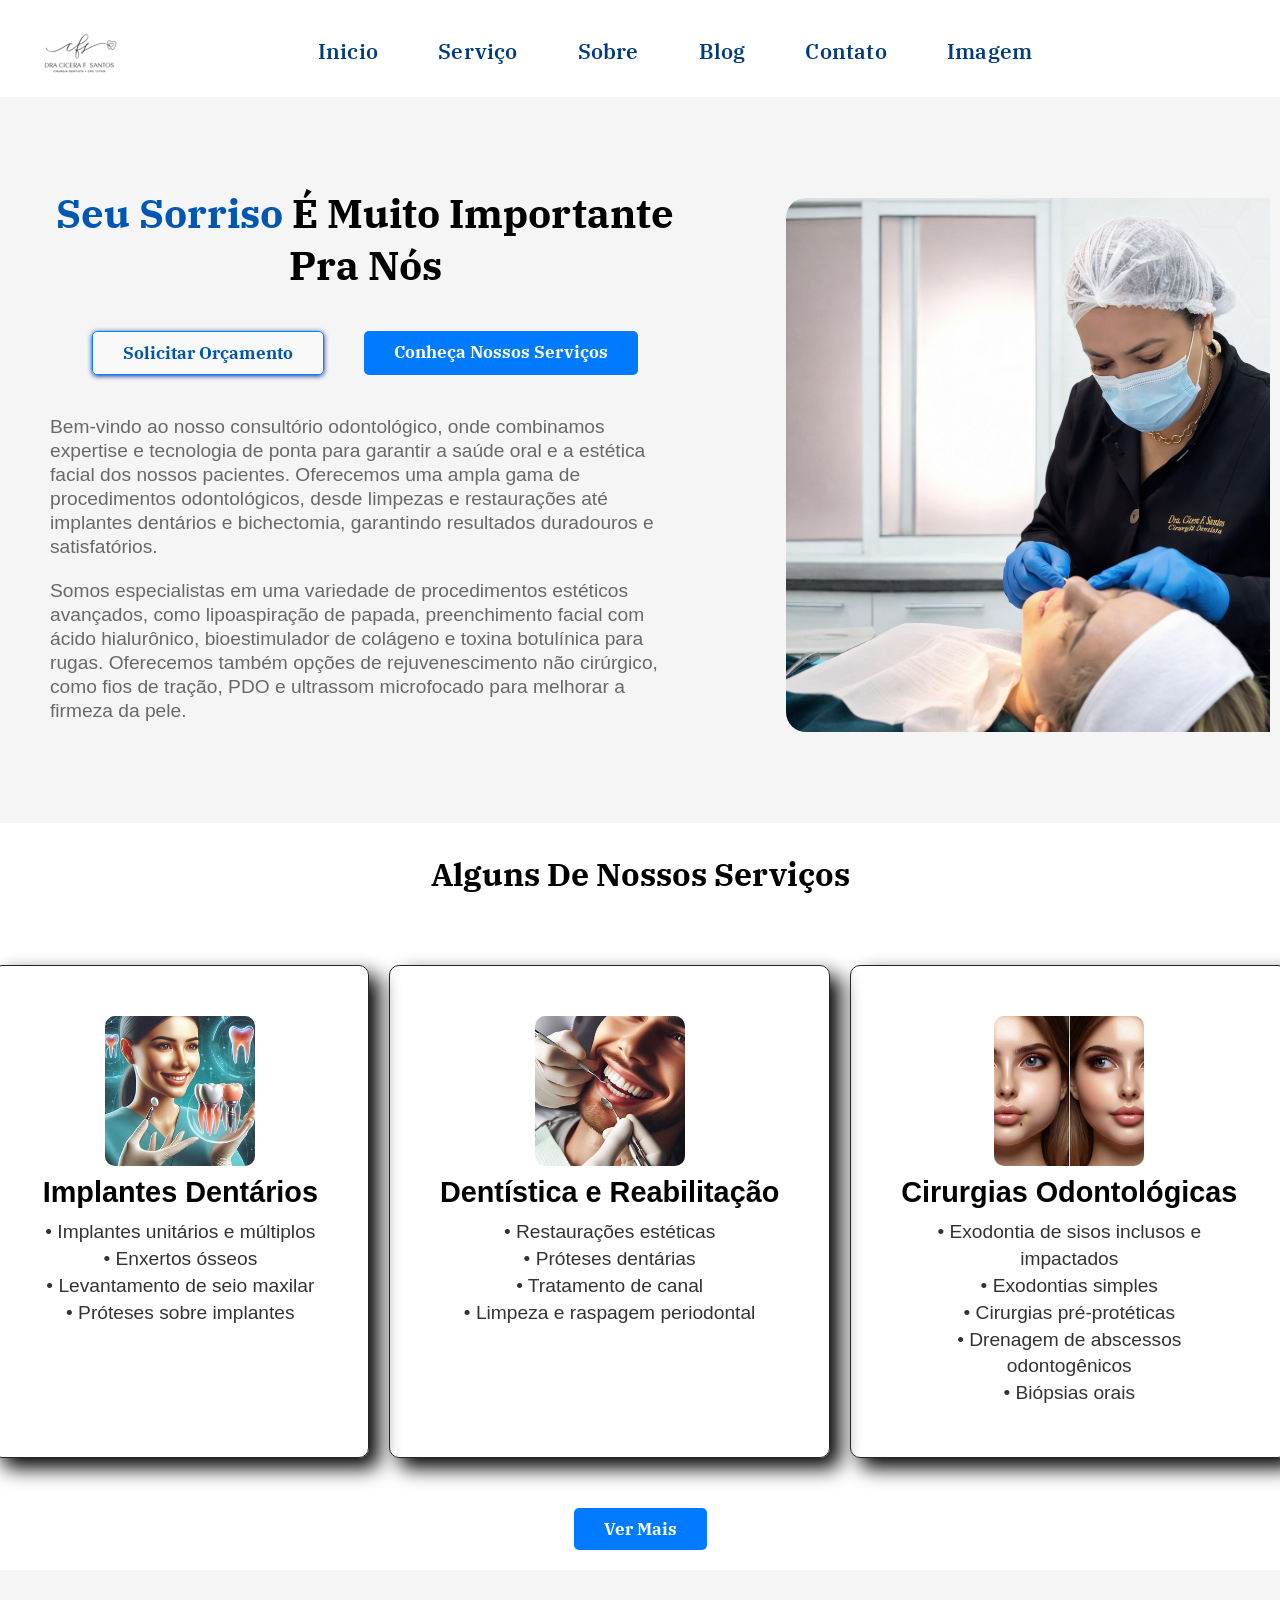
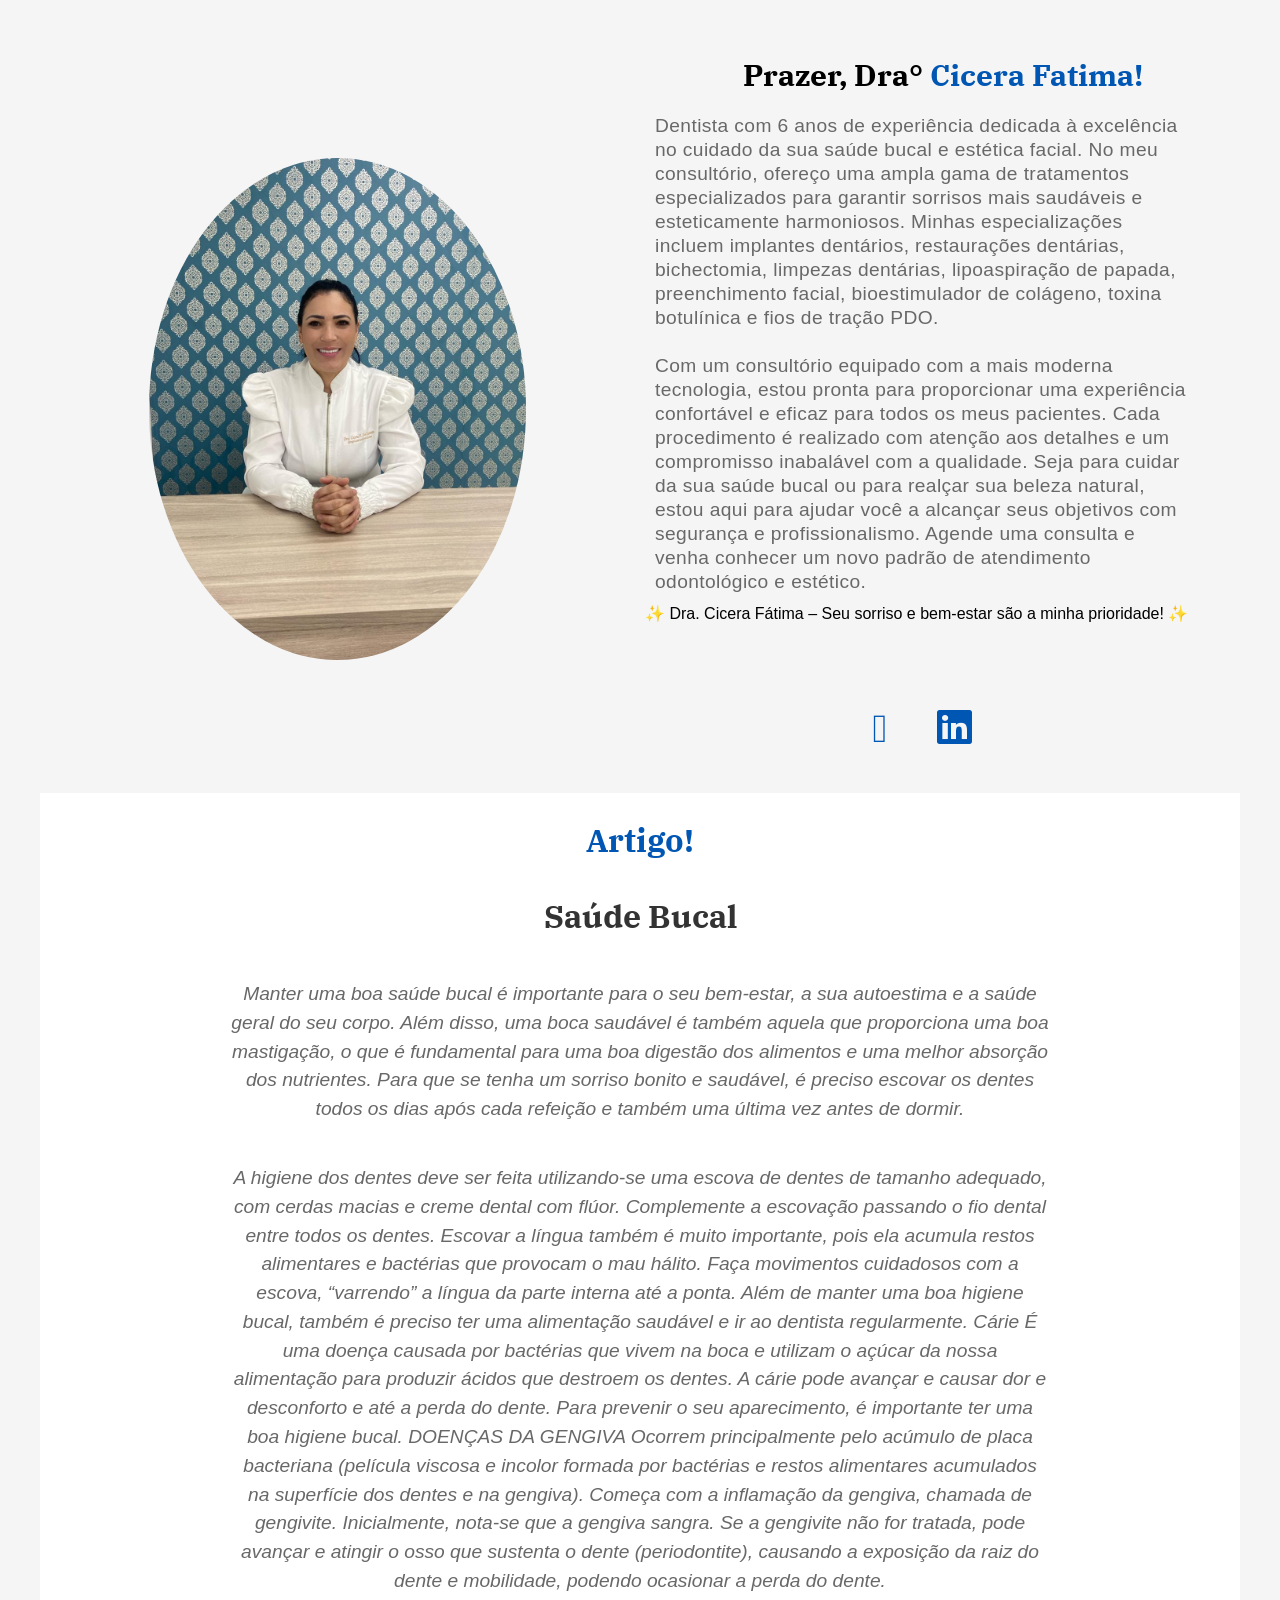
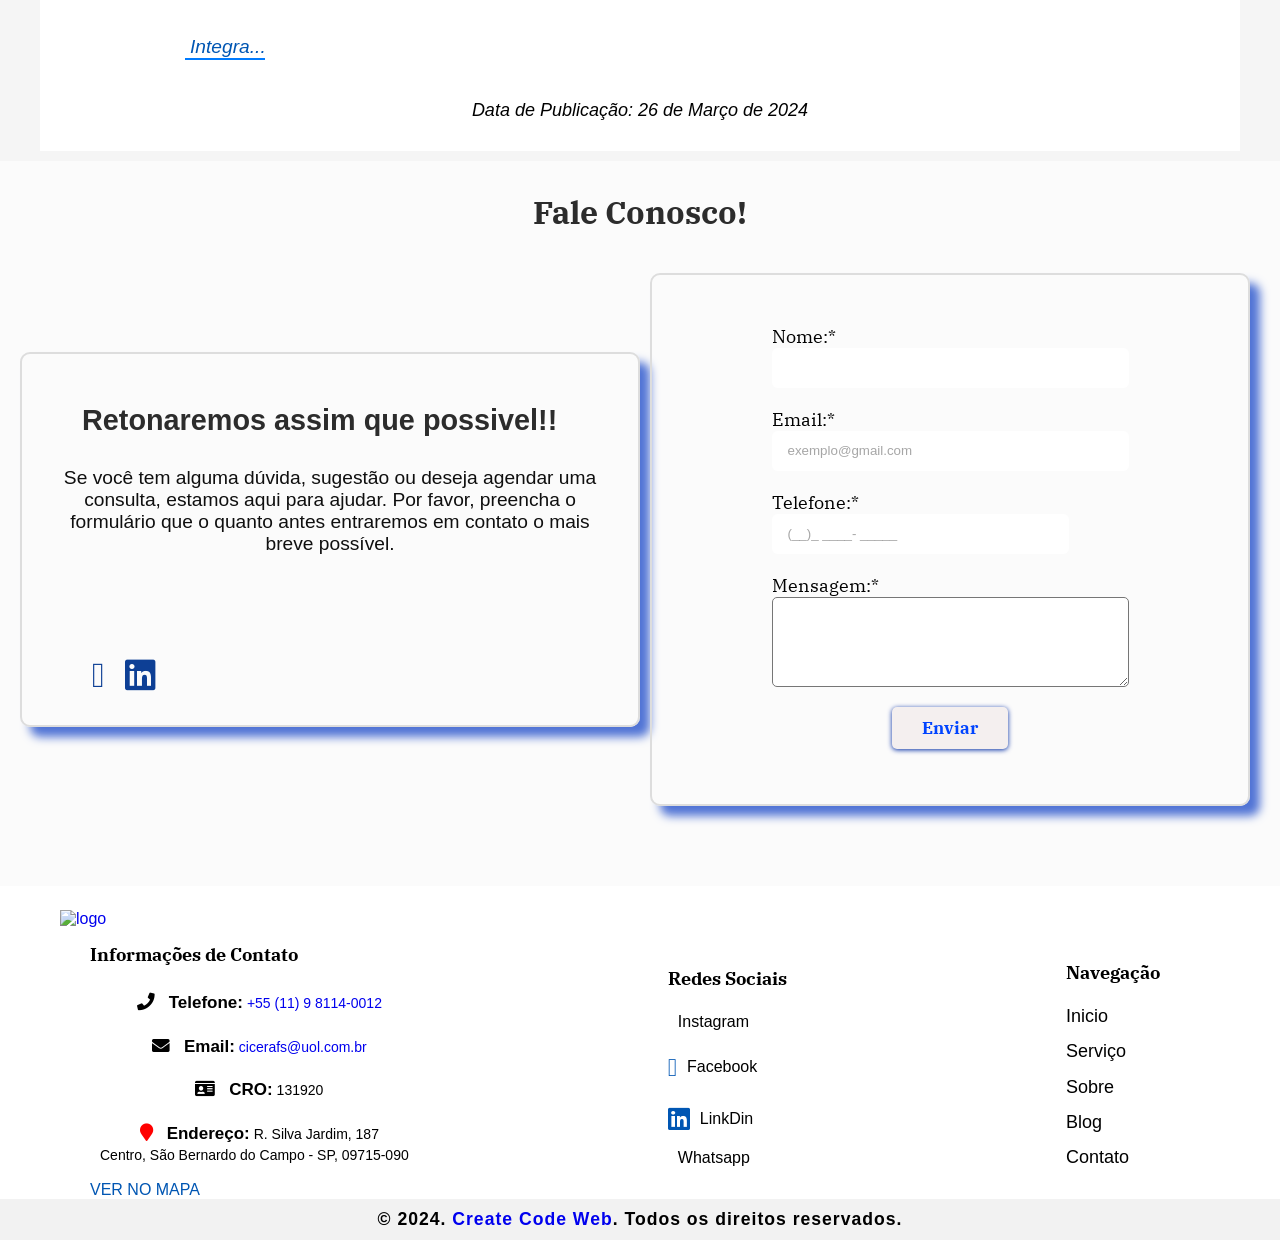
==== index.html @ d8588106 "Update greeting from 'Hello' to 'Goodbye'" ====
<!DOCTYPE html>
<html lang="pt-br">

<head>
    <meta charset="UTF-8">
    <meta name="language" content="Português">
    <meta name="viewport" content="width=device-width, initial-scale=1.0">
    <meta name="author" content="Nome do autor">
    <meta name="keywords" content="">
    <meta name="description" content="">
    <link rel="stylesheet" href="https://cdnjs.cloudflare.com/ajax/libs/font-awesome/5.15.4/css/all.min.css">
    <link rel="preconnect" href="https://fonts.googleapis.com">
    <link rel="preconnect" href="https://fonts.gstatic.com" crossorigin>
    <link rel="preconnect" href="https://fonts.googleapis.com">
    <link rel="preconnect" href="https://fonts.gstatic.com" crossorigin>
    <script src="https://kit.fontawesome.com/86950c299c.js" crossorigin="anonymous"></script>
    <link
        href="https://fonts.googleapis.com/css2?family=IBM+Plex+Serif:wght@400;600;700&family=Roboto:wght@400;500;700&display=swap"
        rel="stylesheet">
    <link rel="stylesheet" href="mainCss.css">
    <link rel="icon" href="faicon-nova.png" width="20" type="image/svg+xml">

    <title>Document</title>
</head>

<body>
    <header class="bg-header">
        <div class="header-corpo container">
            <div class="logo">
                <a href="index.html"><img src="logo-escrita-Preta.png" alt="logo" width=""></a>
            </div>
            <nav class="corpo-nav">
                <ul class="menu-desktop">
                    <li><a href="#inicio">Inicio</a></li>
                    <li><a href="#servico">Serviço</a></li>
                    <li><a href="#sobre">Sobre</a></li>
                    <li><a href="#blog">Blog</a></li>
                    <li><a href="#contato">Contato</a></li>
                    <li><a href="/Imagens.html">Imagem</a></li>
                </ul>
            </nav>
            <div class="nave-zap-orc">
                <a href="https://wa.me/5511989687438?text=Olá vim através do site, gostaria de mais informações."
                    target="_blank"><i class="fa-brands fa-square-whatsapp fa-beat"></i></a>
            </div>
            <!-- Botão de alternância para menu mobile -->
        </div>
        <!-- Menu mobile -->
        <div class="menu-toggle">
            <i class="fas fa-bars"></i>
            <div class="logo">
                <a href="index.html"><img src="logo-escrita-Preta.png" alt="logo" width="48"></a>
            </div>
            <div class="nave-zap-orc">
                <a href="http://"><i class="fa-brands fa-square-whatsapp fa-beat"></i></a>
                <button class="botao-geral" type="button">Orçamento</button>
            </div>
        </div>
        <nav class="menu-mobile">
            <ul>
                <li><a href="#inicio">Inicio</a></li>
                <li><a href="#servico">Serviço</a></li>
                <li><a href="#sobre">Sobre</a></li>
                <li><a href="#blog">Blog</a></li>
                <li><a href="#contato">Contato</a></li>
				<li><a href="/Imagens.html">Imagem</a></li>
            </ul>
        </nav>
    </header>
    <!-- fim do cabeçalho -->
    <main class="bg-inicio " id="inicio">
        <div class="corpo-inicio space-bottom">
            <div class="descri-inicio">
                <h1 class="titulo-p"><span class="cortext">Seu sorriso </span>é muito importante pra nós</h1>
                <div class="btns-inicio">
                    <a class="botao-geral orc" href="https://wa.me/5511981140012?text=Olá vim através do site, gostaria de mais informações." type="button">Solicitar Orçamento</a>
                    <a class="botao-geral serv" href="#servico" type="button" id="#servico">Conheça Nossos Serviços</a>
                </div>
                <div class="descricao-main">
                    <p class="paragrafo">Bem-vindo ao nosso consultório odontológico, onde combinamos expertise e
                        tecnologia de ponta para
                        garantir a saúde oral e a estética facial dos nossos pacientes. Oferecemos uma ampla gama de
                        procedimentos odontológicos, desde limpezas e restaurações até implantes dentários e
                        bichectomia, garantindo resultados duradouros e satisfatórios.
                    </p>

                    <p class="paragrafo">Somos especialistas em uma variedade de procedimentos estéticos avançados, como
                        lipoaspiração de
                        papada, preenchimento facial com ácido hialurônico, bioestimulador de colágeno e toxina
                        botulínica para rugas. Oferecemos também opções de rejuvenescimento não cirúrgico, como fios de
                        tração, PDO e ultrassom microfocado para melhorar a firmeza da pele.
                    </p>
                </div>
            </div>
            <div class="imagem-inicio">
                <img src="novaInicio.png" alt="ambiente consultorio" width="800">
            </div>
        </div>
    </main>

    <section class="bg-servicos right-left-space" id="servico">
        <h2 class="titulo-s">Alguns de nossos serviços</h2>
        <div class="corpo-servico">
            <div class="card-servico">
                <div class="img-servico">
                    <img src="implante.jpeg" alt="Implantes dentários" width="150">
                </div>
                <h3 class="titulo-pequeno ">Implantes Dentários</h3>
                <p class="paragrafo">
                 •	Implantes unitários e múltiplos
                 <br>
	             •	Enxertos ósseos
                 <br>
	             •	Levantamento de seio maxilar
                 <br>
	             •	Próteses sobre implantes

                </p>
            </div>
            <div class="card-servico">
                <div class="img-servico">
                    <img src="Restaurações-dentárias02.jpeg" alt="Restaurações dentárias"
                        width="150">
                </div>
                <h3 class="titulo-pequeno ">Dentística e Reabilitação</h3>
                <p class="paragrafo">
                    •	Restaurações estéticas
                    <br>
                    •	Próteses dentárias
                    <br>
                    •	Tratamento de canal
                    <br>
                    •	Limpeza e raspagem periodontal
                </p>
            </div>
            <div class="card-servico spand">
                <div class="img-servico">
                    <img src="bichetomia01.jpeg" alt="Bichectomia" width="150">
                </div>
                <h3 class="titulo-pequeno ">Cirurgias Odontológicas</h3>
                <p class="paragrafo">
                    •	Exodontia de sisos inclusos e impactados
                    <br>
                    •	Exodontias simples
                    <br>
                    •	Cirurgias pré-protéticas
                    <br>
                    •	Drenagem de abscessos odontogênicos
                    <br>
                    •	Biópsias orais

                </p>
            </div>
            <div class="card-servico">
                <div class="img-servico">
                    <img src="Limpezas-dentárias01.jpeg" alt="limpeza dentaria" width="150">
                </div>
                <h3 class="titulo-pequeno ">Limpezas dentárias</h3>
                <p class="paragrafo ">
                    Durante esse procedimento, o dentista remove tártaro e placa
                    bacteriana dos dentes, prevenindo cáries e doenças
                    periodontais. É uma parte essencial da higiene oral regular,
                    promovendo um sorriso saudável e prevenindo problemas.
                </p>
            </div>
            <div class="card-servico">
                <div class="img-servico">
                    <img src="lipodepapada.jpeg" alt="Lipoaspiração de papada" width="150">
                </div>
                <h3 class="titulo-pequeno ">Lipoaspiração de papada</h3>
                <p class="paragrafo">
                    A lipoaspiração de papada é um procedimento
                    estético que remove o excesso de gordura
                    abaixo do queixo, resultando em um
                    perfil mais esculpido e definido.
                    é uma opção popular para aqueles que desejam
                    eliminar a gordura teimosa nesta área facial.
                </p>
            </div>
            <div class="card-servico spand">
                <div class="img-servico">
                    <img src="preenchimento-facial.jpeg" alt="Preenchimento facial" width="150">
                </div>
                <h3 class="titulo-pequeno ">Preenchimento facial</h3>
                <p class="paragrafo">
                    Este procedimento estético envolve a injeção de
                    ácido hialurônico, uma substância naturalmente
                    presente na pele, para preencher rugas, linhas
                    finas e áreas de volume perdido no rosto. É uma
                    maneira eficaz de restaurar a juventude e a
                    plenitude da pele sem a necessidade de cirurgia.
                </p>
            </div>



            <div class="card-servico">
                <div class="img-servico">
                    <img src="bichetomia01.jpeg" alt="Bioestimulador de colágenol"
                        width="150">
                </div>
                <h3 class="titulo-pequeno ">Bioestimulador de colágeno</h3>
                <p class="paragrafo">
                    Os bioestimuladores de colágeno são injetados na
                    pele para estimular a produção natural de colágeno,
                    uma proteína essencial para a firmeza e elasticidade
                    da pele. Ao longo do tempo, isso pode resultar em
                    uma pele mais firme,tonificada e rejuvenescida.
                </p>
            </div>
            <div class="card-servico">
                <div class="img-servico">
                    <img src="Toxina-botulínica-rugas.jpeg" alt="Toxina botulínica para rugas"
                        width="150">
                </div>
                <h3 class="titulo-pequeno ">Toxina botulínica</h3>
                <p class="paragrafo">
                    A toxina botulínica, comumente conhecida como botox, é
                    injetada em áreas específicas do rosto para relaxar a
                    musculatura responsável por rugas dinâmicas, como as
                    linhas da testa e ao redor dos olhos. Isso proporciona
                    uma aparência mais suave e jovem da pele.
                </p>
            </div>
            <div class="card-servico ">
                <div class="img-servico">
                    <img src="Fios-de-tração-PDO.jpeg" alt="Fios de tração, PDO" width="150">
                </div>
                <h3 class="titulo-pequeno ">Fios de tração PDO</h3>
                <p class="paragrafo">
                    Estes procedimentos estéticos visam melhorar a firmeza
                    e a elasticidade da pele, promovendo a produção de colágeno e
                    elastina. Os fios de tração, PDO e ultrassom microfocado
                    são técnicas avançadas que podem proporcionar resultados de
                    rejuvenescimento sem a necessidade de cirurgia.
                </p>
            </div>

            <div class="card-servico">
                <div class="img-servico">
                    <img src="Restaurações-dentárias02.jpeg" alt="Restaurações dentárias"
                        width="150">
                </div>
                <h3 class="titulo-pequeno ">Em manutenção</h3>
                <p class="paragrafo">
                    Restaurações dentárias são utilizadas para reparar dentes
                    danificados por cáries ou traumas. O dentista remove a parte
                    comprometida do dente e preenche com material restaurador.
                </p>
            </div>
            <div class="card-servico">
                <div class="img-servico">
                    <img src="Restaurações-dentárias02.jpeg" alt="Restaurações dentárias"
                        width="150">
                </div>
                <h3 class="titulo-pequeno ">Em manutenção</h3>
                <p class="paragrafo">
                    Restaurações dentárias são utilizadas para reparar dentes
                    danificados por cáries ou traumas. O dentista remove a parte
                    comprometida do dente e preenche com material restaurador.
                </p>
            </div>
            <div class="card-servico">
                <div class="img-servico">
                    <img src="Restaurações-dentárias02.jpeg" alt="Restaurações dentárias"
                        width="150">
                </div>
                <h3 class="titulo-pequeno ">Em manutenção</h3>
                <p class="paragrafo">
                    Restaurações dentárias são utilizadas para reparar dentes
                    danificados por cáries ou traumas. O dentista remove a parte
                    comprometida do dente e preenche com material restaurador.
                </p>
            </div>
        </div>
        <div class="centralizar">
            <button class="botao-geral btn-verMais" type="button">Ver mais</button>
        </div>
    </section>

    <section class="bg-sobre container" id="sobre">
        <h2 class="titulo-oculto">Prazer, Dra°<span class="cortext">Cicera Fatima!</span></h2>
        <div class="corpo-sobre">
            <div class="img-sobre">
                <img src="sobre2.jpg" alt="imagem dra° Cicera" width="377">
            </div>
            <div class="descri-sobre">
                <h2 class="titulo-s">Prazer, Dra° <span class="cortext">Cicera Fatima!</span></h2>
                <p class="paragrafo">
                Dentista com 6 anos de experiência dedicada à excelência no cuidado da sua saúde bucal e estética
                facial. No meu
                consultório, ofereço uma ampla gama de tratamentos especializados para garantir sorrisos mais saudáveis
                e esteticamente
                harmoniosos. Minhas especializações incluem implantes dentários, restaurações dentárias, bichectomia,
                limpezas
                dentárias, lipoaspiração de papada, preenchimento facial, bioestimulador de colágeno, toxina botulínica
                e fios de tração
                PDO.
                <br><br>
                Com um consultório equipado com a mais moderna tecnologia, estou pronta para proporcionar uma
                experiência confortável e
                eficaz para todos os meus pacientes. Cada procedimento é realizado com atenção aos detalhes e um
                compromisso inabalável
                com a qualidade. Seja para cuidar da sua saúde bucal ou para realçar sua beleza natural, estou aqui para
                ajudar você a
                alcançar seus objetivos com segurança e profissionalismo.

                Agende uma consulta e venha conhecer um novo padrão de atendimento odontológico e estético.</p>

                ✨ Dra. Cicera Fátima – Seu sorriso e bem-estar são a minha prioridade! ✨
                </p>
                <ul>
                    <li><a href="https://www.instagram.com/dra.cicera_f_santoss?igsh=NnhhcDN0b3cxbmVq"
                            target="_blank"><i class="fa-brands fa-square-instagram"></i></a></li>
                    <li><a href="https://m.facebook.com/cicera.fatimadossantos.3?locale=pt_BR" target="_blank"><i
                                class="fa-brands fa-facebook"></i></a></li>
                    <li><a href="https://www.linkedin.com/in/cicera-f%C3%A1tima-dos-santos-baa707191/?trk=public_profile_browsemap_profile-result-card_result-card_full-click&originalSubdomain=br"
                            target="_blank"><i class="fab fa-linkedin"></i></a></li>
                    <li><a href="https://wa.me/5511981140012?text=Olá vim através do site, gostaria de mais informações."
                            target="_blank"><i class="fa-brands fa-square-whatsapp"></i></a></li>
                </ul>
            </div>
        </div>
    </section>

    <section class="bg-blog container space-bottom" id="blog">
        <h2 class="titulo-s"><span class="cortext">Artigo!</span></h2>
        <article class="corpo-blog">
            <h2 class="titulo-s">Saúde Bucal</h2>
            <div class="img-blog">
                <img src="" alt="">
            </div>
            <div class="text-descr-blog">
                <p class="paragrafo">
                    Manter uma boa saúde bucal é importante para o seu bem-estar, a sua autoestima e a saúde geral do
                    seu corpo. Além disso,
                    uma boca saudável é também aquela que proporciona uma boa mastigação, o que é fundamental para uma
                    boa digestão dos
                    alimentos e uma melhor absorção dos nutrientes. Para que se tenha um sorriso bonito e saudável, é
                    preciso escovar os
                    dentes todos os dias após cada refeição e também uma última vez antes de dormir.</p>
                <p class="ocultar space-bottom paragrafo">
                    A higiene dos dentes deve ser feita utilizando-se uma escova de dentes de tamanho adequado, com
                    cerdas macias e creme
                    dental com flúor.

                    Complemente a escovação passando o fio dental entre todos os dentes.
                    Escovar a língua também é muito importante, pois ela acumula restos alimentares e bactérias que
                    provocam o mau hálito.
                    Faça movimentos cuidadosos com a escova, “varrendo” a língua da parte interna até a ponta. Além de
                    manter uma boa
                    higiene bucal, também é preciso ter uma alimentação saudável e ir ao dentista regularmente.
                    Cárie

                    É uma doença causada por bactérias que vivem na boca e utilizam o açúcar da nossa alimentação para
                    produzir ácidos que
                    destroem os dentes. A cárie pode avançar e causar dor e desconforto e até a perda do dente. Para
                    prevenir o seu
                    aparecimento, é importante ter uma boa higiene bucal.

                    DOENÇAS DA GENGIVA
                    Ocorrem principalmente pelo acúmulo de placa bacteriana (película viscosa e incolor formada por
                    bactérias e restos
                    alimentares acumulados na superfície dos dentes e na gengiva). Começa com a inflamação da gengiva,
                    chamada de gengivite.
                    Inicialmente, nota-se que a gengiva sangra. Se a gengivite não for tratada, pode avançar e atingir o
                    osso que sustenta o
                    dente (periodontite), causando a exposição da raiz do dente e mobilidade, podendo ocasionar a perda
                    do dente.
                </p>
                <a href="https://www.gov.br/saude/pt-br/assuntos/saude-de-a-a-z/s/saude-da-pessoa-idosa/saude-bucal"
                    target="_blank"><span class="cortext">Integra...</span></a>

                <button id="btn-blog" class="botao-geral space-bottom" type="button">Continuar a ler...</button>
            </div>
            <p id="data-plubli">Data de Publicação: <time datetime="2024-03-26">26 de Março de 2024</time></p>
        </article>
    </section>

    <section class="bg-contato" id="contato">
        <h2 class="titulo-s ">Fale conosco!</h2>
        <div class="corpo-contato space-bottom">
            <div class="descricao-contato">
                <h3 class="titulo-pequeno ">Retonaremos assim que possivel!!</h3>
                <p class="paragrafo">
                    Se você tem alguma dúvida, sugestão ou deseja agendar uma consulta, estamos aqui para ajudar. Por
                    favor, preencha o
                    formulário que o quanto antes entraremos em contato o mais breve possível.
                </p>

                <ul>
                    <li><a href="https://www.instagram.com/dra.cicera_f_santoss?igsh=NnhhcDN0b3cxbmVq"
                            target="_blank"><i class="fa-brands fa-square-instagram"></i></a></li>
                    <li><a href="https://m.facebook.com/cicera.fatimadossantos.3?locale=pt_BR" target="_blank"><i
                                class="fa-brands fa-facebook"></i></a></li>
                    <li><a href="https://www.linkedin.com/in/cicera-f%C3%A1tima-dos-santos-baa707191/?trk=public_profile_browsemap_profile-result-card_result-card_full-click&originalSubdomain=br"
                            target="_blank"><i class="fab fa-linkedin"></i></a></li>
                    <li><a href="https://wa.me/5511981140012?text=Olá vim através do site, gostaria de mais informações."
                            target="_blank"><i class="fa-brands fa-square-whatsapp"></i></a></li>
                </ul>
            </div>

            <div class="bg-from">
                <form id="form-contato">
                    <label class="spandegrid-4" for="nome">Nome:*</label>
                    <input class="spandegrid-4" type="text" id="nome" name="Nome" required>

                    <label class="spandegrid-4" for="email">Email:*</label>
                    <input class="spandegrid-4" type="email" id="email" name="Email" placeholder="exemplo@gmail.com"
                        required>

                    <label class="spandegrid-3" for="telefone">Telefone:*</label>
                    <input class="spandegrid-3" type="tel" id="telefone" name="Telefone" required
                        placeholder="(__)_ ____- _____" maxlength="11">

                    <label class="spandegrid-4" for="mensagem">Mensagem:*</label>
                    <textarea class="spandegrid-4" id="mensagem" name="Mensagem" rows="4" cols="50" maxlength="200"
                        required></textarea>
                    <button id="btn-from-contato" class="spandegrid-4 botao-geral" type="submit" value="Enviar"> enviar
                        <!-- <img src="../img/loadAzul.png" alt="loading"> -->
                    </button>
                </form>
            </div>
        </div>
        <!-- Link para a página de agradecimento -->
        <div class="resposta-from">Lorem ipsum dolor sit amet consectetur adipisicing elit. Molestias.</div>
    </section>
    <footer>
        <div class="bg-footer">
            <div class="log-img">
                <a href="index.html">
                    <img src="../img/" width="80" alt="logo">
                </a>
            </div>
            <div class="footer-corpo space-bottom">
                <div class="footer-info">
                    <h3 class="titulo-pequeno">Informações de Contato</h3>
                    <p class="paragrafo"><i class="fas fa-phone"></i> <strong>Telefone:</strong> <a
                            href="tel:+55123456789">+55 (11) 9 8114-0012</a></p>
                    <p class="paragrafo"><i class="fas fa-envelope"></i> <strong>Email:</strong><a
                            href="mailto:cicerafs@uol.com.br?subject=Mais informações&body=Olá"> cicerafs@uol.com.br</a>
                    </p>
                    <p class="paragrafo"><i class="fas fa-id-card"></i> <strong>CRO:</strong> 131920</p>
                    <a href="https://www.google.com.br/maps/place/R.+Silva+Jardim,+187+-+Centro,+S%C3%A3o+Bernardo+do+Campo+-+SP,+09715-090/@-23.7140009,-46.5497312,16.76z/data=!4m6!3m5!1s0x94ce4185cc0b07a7:0x3520ed67d87765c8!8m2!3d-23.7140045!4d-46.5473084!16s%2Fg%2F11g8bg7d89?entry=ttu"
                        target="_blank">
                        <p class="paragrafo"><i class="fas fa-map-marker local"></i> <strong> Endereço:</strong> R. Silva
                            Jardim, 187 <br>Centro, São Bernardo do Campo - SP, 09715-090</p><span class="cortext">Ver
                            no mapa</span>
                    </a>
                </div>

                <div class="footer-redes-sociais container">
                    <h3 class="titulo-pequeno">Redes Sociais</h3>
                    <ul class="redes-sociais-lista">
                        <li><a href="https://www.instagram.com/dra.cicera_f_santoss?igsh=NnhhcDN0b3cxbmVq"
                                target="_blank"><i class="fa-brands fa-square-instagram"></i>instagram</a></li>
                        <li><a href="https://m.facebook.com/cicera.fatimadossantos.3?locale=pt_BR" target="_blank"><i class="fa-brands fa-facebook"></i>Facebook</li>
                        <li><a href="https://www.linkedin.com/in/cicera-f%C3%A1tima-dos-santos-baa707191/?trk=public_profile_browsemap_profile-result-card_result-card_full-click&originalSubdomain=br"
                                target="_blank"><i class="fab fa-linkedin"></i>LinkDin</a></li>
                        <li><a href="https://wa.me/5511981140012?text=Olá vim através do site, gostaria de mais informações."
                                target="_blank"><i class="fa-brands fa-square-whatsapp"></i>Whatsapp</a></li>
                    </ul>
                </div>
                <div class="footer-nav space-bottom">
                    <h3 class="titulo-pequeno">Navegação</h3>
                    <ul>
                        <li><a href="#inicio">Inicio</a></li>
                        <li><a href="#servico">Serviço</a></li>
                        <li><a href="#sobre">Sobre</a></li>
                        <li><a href="#blog">Blog</a></li>
                        <li><a href="#contato">Contato</a></li>
                    </ul>
                </div>
            </div>
            <p class="autorais">
                © 2024. <a href="https://www.instagram.com/create_codeweb/?igsh=dzI0ZHcyNWZueW1u&utm_source=qr">Create
                    Code Web</a>. Todos os direitos reservados.
            </p>
        </div>
    </footer>

    <script type="module" src="main.js"></script>

</body>


</html
---- mainCss.css ----
.bg-header {
    background-color: #fff;
    
}

.header-corpo {
    display: flex;
    justify-content: space-between;
    align-items: center;
}

.logo {
    display: flex;
    align-items: center;
    /* padding: 40px 60px 20px; */
}

.logo a img {
    max-width: 150px;  /* tamanho ideal da logo */
    height: auto;
    object-fit: contain;
}

.log-img {
    display: flex;
    align-items: center;
    padding: 40px 60px 30px;
}

.log-img img {
    max-width: 150px;  /* tamanho ideal da logo */
    height: auto;
    object-fit: contain;
}

.corpo-nav ul {
    display: flex;
    gap: 30px;
    justify-content: center;
    max-width: 600px;
    margin: 0 auto;
}

.corpo-nav a {
    /* font-size: 1.4875rem; */
    font-family: 'IBM Plex Serif', serif;
    font-size: 1.30rem; /* Um pouco menor para elegância */
    font-weight: 600;    /* Firme, mas não grosseiro */
    color: #023a7f;      /* O azul excelente que você escolheu */
    text-transform: capitalize;
    text-decoration: none;
    letter-spacing: 0.01em; /* Um leve respiro entre as letras */
    transition: all 0.3s ease;
    padding: 10px 15px;
}

.corpo-nav a:hover {
    color: #023a7f;
    font-weight: 700;
    transition: 1s
}

.marcador-menu a {
    color: #023a7f;
    font-weight: 700
}

.nave-zap-orc {
    display: flex;
    justify-content: space-between;
    align-items: center;
    gap: 10px
}

.nave-zap-orc i {
    font-size: 35px;
    margin: 5px;
    color: #00a6ff
}

.nave-zap-orc i:hover {
    cursor: pointer;
    transition: 1s;
    color: #476ea0
}

.nave-zap-orc span {
    font-size: 12px
}

.menu-mobile {
    display: none
}

.menu-mobile.active {
    display: block;
    width: 120px
}

.menu-toggle {
    display: none
}

.menu-mobile {
    position: absolute;
    margin-left: 10px;
    background-color: #5a98f5;
    padding: 10px;
    z-index: 999;
    cursor: pointer;
    border-radius: 5px;
    top: 38px
}

.menu-mobile li {
    list-style: none;
    margin: 8px 0
}

.menu-mobile a:hover {
    color: #d8d8d8;
    transform: .4s
}

@media(max-width:1025px) {
    .corpo-nav a {
        font-size: 1rem
    }
}

@media (max-width: 898px) {
    .corpo-nav ul {
        display: flex;
        gap: 20px;
        justify-content: center;
        max-width: 300px;
        margin: 0 auto
    }

    .corpo-nav a {
        font-size: 1.0625rem
    }

    .nave-zap-orc i {
        font-size: 1.5625rem
    }

    .logo {
        width: 18%
    }
}

@media (max-width:635px) {
    .corpo-nav a {
        font-size: .8rem
    }
}

@media (max-width: 429px) {
    .corpo-nav a {
        font-size: .7rem
    }

    .logo {
        width: 50px
    }

    .header-corpo {
        display: none
    }

    .menu-toggle {
        display: flex;
        justify-content: space-between;
        font-size: 1.0625px;
        margin: 0 25px;
        align-items: center
    }

    .menu-toggle i {
        font-size: 1.7rem;
        color: #003b93
    }

    .menu-mobile a {
        font-size: .8rem;
        color: #fff;
        font-size: .9rem
    }
}

.bg-inicio {
    margin: 90px 0 80px
}

.corpo-inicio {
    display: flex;
    justify-content: space-around;
    align-items: center;
    gap: 1.625rem;
    margin: 0 .625rem
}

.btns-inicio {
    display: flex;
    justify-content: center;
    gap: 2.5rem;
    margin: 1.25rem 0;
    flex-wrap: wrap;
    margin-bottom: 2.5rem
}

.btns-inicio .orc {
    background-color: rgba(255, 253, 253, 0.564);
    border: .0625rem solid #0483f9;
    box-shadow: 0 .0625rem .3125rem 0 #002ca4;
    color: #0057A6;
    padding: .625rem 1.875rem
}

.btns-inicio .orc:hover {
    background-color: #0056b3;
    color: #fff;
    box-shadow: .0625rem .0625rem .3125rem #002ca4;
    transition: 1s
}

.descricao-main {
    width: 39.375rem;
    flex-direction: 2
}

.descricao-main .paragrafo {
    line-height: 24px;
    margin: 0 0 1.25rem;
    color: #686868;
    text-align: start;
    padding-bottom: -5px
}

.descri-inicio {
    margin: 0 2.5rem 0 0;
    padding: 0 2.5rem
}

.imagem-inicio {
    width: 100%;
    max-width: 100%;
    overflow: hidden
}

.imagem-inicio img {
    border-radius: 1.25rem 0 0 1.25rem
}

@media(max-width:1025px) {
    .corpo-inicio .titulo-p {
        width: 670px;
        margin: 0 auto;
        text-align: center
    }

    .descri-inicio {
        margin: 0
    }

    .corpo-inicio {
        display: block;
        margin: 0 auto
    }

    .descricao-main {
        margin: 0 auto;
        padding-bottom: 2.5rem
    }

    .descricao-main p {
        text-align: center
    }

    .imagem-inicio img {
        margin: 0 auto;
        border-radius: .625rem;
        padding-bottom: 5rem
    }

    .bg-inicio {
        margin-bottom: 25px
    }

    .imagem-inicio img {
        padding-bottom: 3rem
    }
}

@media (max-width:769px) {
    .corpo-inicio .titulo-p {
        width: 500px
    }

    .descri-inicio {
        margin: 0;
        flex-direction: row
    }

    .imagem-inicio img {
        margin: 0 auto;
        border-radius: .625rem;
        padding-bottom: .5rem
    }
}

@media (max-width:600px) {
    .descri-inicio .titulo-p {
        font-family: 'IBM Plex Serif', Arial, Helvetica, sans-serif;
        font-weight: 400;
        margin-bottom: 2.5rem;
        text-align: center
    }

    .descricao-main .paragrafo {
        font-size: 16px
    }

    .descricao-main {
        width: 100%
    }

    .descricao-main p {
        margin: 20px 20px 30px
    }

    .btns-inicio {
        margin-bottom: 1.5rem
    }

    .btns-inicio .orc {
        display: block;
        padding: 8px 25px;
        font-size: 16px
    }

    .btns-inicio .serv {
        display: block;
        padding: 8px 15px;
        font-size: 16px
    }

    .imagem-inicio img {
        margin: 0 auto;
        border-radius: .625rem;
        width: 520px
    }
}

@media (max-width:415px) {
    .descri-inicio .titulo-p {
        width: 240px
    }

    .bg-header {
        margin-bottom: 30px
    }

    .descri-inicio {
        margin: 0;
        padding: 0 2.5rem
    }

    .descri-inicio .titulo-p {
        font-size: 24.4px;
        font-weight: 700
    }

    .btns-inicio {
        display: block;
        max-width: 100%;
        gap: 0
    }

    .btns-inicio .orc,
    .serv {
        margin-bottom: 20px;
        text-align: center;
        text-transform: capitalize;
        font-size: 1rem
    }

    .descricao-main {
        width: 19rem
    }

    .descricao-main .paragrafo {
        text-align: justify;
        margin: 0 20px 10px
    }

    .imagem-inicio img {
        margin: 0 auto;
        border-radius: .625rem;
        width: 370px
    }
}

@media (max-width:376px) {
    .imagem-inicio img {
        border-radius: .625rem;
        width: 680px
    }

    .text-descr-blog .paragrafo:first-child {
        margin: 0 0 10px;
        text-align: justify:
        padding: 0 5px:
    }
}

.bg-servicos {
    margin-bottom: 50px;
    background-color: #fff
}

.bg-servicos .titulo-s {
    color: #000;
    padding: 0 50px 20px
}

.corpo-servico {
    display: grid;
    grid-template-columns: repeat(3, 1fr);
    justify-content: center;
    text-align: center;
    gap: 20px;
    padding: 10px
}

.corpo-servico img {
    margin: 0 auto;
    border-radius: 10px
}

.corpo-servico h3 {
    padding: 10px 0
}

.card-servico {
    border-radius: 10px;
    border: 1px solid #262626;
    padding: 50px;
    box-shadow: 10px 10px 20px #000;
    margin: 0 auto
}

.card-servico .titulo-pequeno {
    white-space: nowrap
}

.card-servico .paragrafo {
    line-height: 1.4;
    color: #323232;
    max-width: 341.22px;
    margin: 0 auto
}

.centralizar {
    display: flex;
    justify-content: center;
    margin-top: 40px
}

@media (max-width: 1025px) {
    .corpo-servico {
        display: grid;
        grid-template-columns: repeat(2, 1fr);
        justify-content: center;
        text-align: center;
        gap: 20px;
        padding: 10px
    }

    .bg-servicos .titulo-s {
        text-align: center;
        width: 420px;
        margin: 0 auto;
        padding: 0 0 50px
    }

    .spand {
        grid-column: 1/-1
    }

    .card-servico {
        border-radius: 10px;
        border: 1px solid #262626;
        padding: 50px;
        box-shadow: 10px 10px 20px #000
    }

    .descricao-inicio {
        text-align: center;
        margin: 0 auto
    }

    .corpo-inicio {
        flex-direction: column;
        text-align: center
    }

    .descricao-main {
        margin: 0 auto
    }
}

@media (max-width:884px) {
    .corpo-servico {
        grid-template-columns: repeat(2, 1fr)
    }

    .spand {
        grid-column: 1/-1
    }

    .bg-servicos .titulo-s {
        margin: 10px 0 40px
    }

    .card-servico .paragrafo {
        line-height: 1.2;
        color: #323232;
        margin: 0 auto;
        max-width: 300px
    }
}

@media(max-width: 768px) {
    .bg-servicos {
        margin-bottom: 40px
    }

    .corpo-servico {
        display: grid;
        grid-template-columns: repeat(2, 1fr);
        gap: 40px
    }

    .spand {
        grid-column: 1/-1
    }

    .bg-servicos .titulo-s {
        margin: 0 auto;
        text-align: center;
        padding: 20px 0
    }

    .card-servico .paragrafo {
        line-height: 1.2;
        color: #323232;
        margin: 0 auto
    }
}

@media (max-width:600px) {
    .bg-servicos {
        margin-bottom: 40px
    }

    .corpo-servico {
        grid-template-columns: 1fr
    }

    .centralizar .botao-geral {
        display: block
    }

    .card-servico img {
        width: 130px
    }

    .card-servico .paragrafo {
        width: 300px;
        text-align: center;
        margin: 0 auto
    }
}

@media(max-width:415px) {
    .card-servico {
        width: 360px
    }

    .corpo-servico {
        grid-template-columns: 1fr
    }

    .bg-servicos .titulo-s {
        margin: 10px 0 20px;
        font-weight: 700;
        width: 250px;
        margin: 0 auto
    }

    .card-servico .paragrafo {
        max-width: 225px;
        font-size: 16px;
        text-align: justify;
        margin: 5px 20px 10px;
        padding: 0 10px
    }
}

@media (max-width:376px) {
    .centralizar .botao-geral {
        display: block;
        padding: 15px 30px
    }
}

.galeria {
    grid-column: 1 / -1
}

.slide-wrapper {
    overflow: hidden;
    grid-column: 1 / -1
}

.slide {
    display: flex
}

.slide:hover {
    will-change: transform
}

.slide li {
    flex-shrink: 0;
    width: 80vw;
    max-width: 800px;
    margin: 0 20px;
    border-radius: 4px;
    overflow: hidden;
    box-shadow: 0 2px 4px rgba(0, 0, 0, .4);
    opacity: .8;
    transform: scale(.8);
    transition: .4s
}

.slide li.active {
    opacity: 1;
    transform: scale(1)
}

.custom-controls {
    display: flex;
    justify-content: center;
    flex-wrap: wrap;
    grid-column: 1 /-1
}

.custom-controls li {
    opacity: .8;
    transform: scale(.8);
    width: 40px;
    height: 40px;
    border-radius: 50%;
    overflow: hidden;
    margin: 2px;
    box-shadow: 0 2px 2px rgba(0, 0, 0, .5);
    transition: .3s
}

.custom-controls li.active {
    opacity: 1;
    transform: scale(1)
}

.bg-sobre {
    margin-bottom: 70px
}

.bg-sobre .titulo-oculto {
    display: none;
    font-size: 1.8rem;
    font-family: 'IBM Plex Serif', Arial, Helvetica, sans-serif;
    font-weight: 700;
    margin-bottom: 2.5rem
}

.corpo-sobre {
    display: grid;
    grid-template-columns: 1fr 1fr;
    gap: 10px;
    align-items: center;
    margin: 20px 0
}

.ocultar-sobre {
    display: none
}

.descri-sobre .LerMais {
    color: #0056b3;
    margin: 20px 0 0;
    display: inline-block;
    font-size: 19px
}

.img-sobre img {
    margin: 0 auto;
    border-radius: 50%;
    padding: 40px 0
}

.descri-sobre .titulo-s {
    font-size: 30px;
    margin-bottom: 20px
}

.descri-sobre .paragrafo {
    letter-spacing: .4px;
    line-height: 24px;
    padding: 0 35px 0 0;
    color: #686868;
    text-align: start;
    padding-bottom: -5px
}

.descri-sobre .botao-geral {
    color: #fff;
    margin: 20px 0;
    display: inline-block
}

.descri-sobre ul {
    display: flex;
    align-items: center;
    justify-content: center;
    margin: 60px 40px 0 0
}

.descri-sobre li {
    display: flex;
    padding: 10px;
    font-size: 18px
}

.descri-sobre a i {
    font-size: 2.4875rem;
    color: #0056b3;
    padding: 15px
}

.descri-sobre a i:hover {
    transform: scale(1.2);
    color: #62acf1;
    transition: .5s
}

@media(max-width:1025px) {
    .bg-sobre {
        margin-bottom: 30px
    }

    .corpo-sobre {
        display: grid;
        grid-template-columns: 1fr;
        gap: 10px;
        align-items: center;
        margin: 20px 0;
        text-align: center
    }

    .bg-sobre .titulo-oculto {
        display: block;
        text-align: center;
        margin: 10px 0 0
    }

    .descri-sobre .titulo-s {
        display: none
    }

    .img-sobre img {
        margin: 0 auto;
        border-radius: 10%
    }

    .descri-sobre .paragrafo {
        line-height: 24px;
        text-align: center;
        padding: 0 40px;
        margin: 0 0 2.25rem;
        width: 900px
    }

    .descri-sobre .botao-geral {
        color: #fff;
        margin: 0 0 20px;
        display: inline-block
    }
}

@media (max-width:884px) {
    .corpo-sobre {
        display: grid;
        grid-template-columns: 1fr;
        align-items: center;
        justify-items: center;
        justify-content: center;
        text-align: center;
        width: 100%;
        gap: 10px;
        margin: 20px 0
    }

    .corpo-sobre .paragrafo {
        text-align: center;
        width: 780px
    }

    .img-sobre img {
        width: 500px;
        height: 400px;
        padding: 10px 0;
        border-radius: 40px;
        object-fit: cover
    }

    .descri-sobre .paragrafo {
        text-align: center;
        margin: 0 40px 30px
    }

    .descri-sobre a i {
        font-size: 2rem;
        color: #0056b3;
        padding: 6px
    }
}

@media (max-width:769px) {
    .bg-sobre.container {
        width: 100%;
        margin: 0 auto
    }

    .bg-sobre {
        margin-bottom: 43px
    }

    .bg-sobre .titulo-oculto {
        display: block;
        text-align: center;
        margin: 10px 0 20px;
        color: #000
    }

    .corpo-sobre {
        grid-template-columns: 1fr
    }

    .descri-sobre {
        margin: 0 auto;
        text-align: center
    }

    .descri-sobre p .img-sobre img {
        width: 300px;
        height: 400px;
        padding: 10px 0;
        border-radius: 40px;
        object-fit: cover
    }

    .descri-sobre .paragrafo {
        max-width: 650px;
        text-align: center;
        margin: 0 30px 30px
    }

    .descri-sobre .botao-geral {
        display: inline-block;
        width: 20%;
        margin: 0 auto
    }

    .descri-sobre ul {
        display: flex;
        align-items: center;
        align-self: center;
        justify-content: center;
        margin: 20px 0
    }
}

@media (max-width:606px) {
    .img-sobre img {
        margin: 0 auto;
        border-radius: .625rem;
        width: 300px
    }

    .descri-sobre .paragrafo {
        font-size: 16px;
        padding: 0 10px
    }
}

@media (max-width:428px) {
    .img-sobre img {
        margin: 0 auto;
        border-radius: .625rem;
        width: 250px;
        border-radius: 30px
    }

    .bg-sobre .titulo-oculto {
        font-size: 1.5rem
    }

    .descri-sobre .paragrafo {
        text-align: justify;
        margin: 0 20px 30px;
        width: 335px
    }

    .descri-sobre .botao-geral {
        width: 40%;
        padding: 10px 20px;
        margin-bottom: 20px
    }
}

@media(max-width:376px) {
    .descri-sobre .paragrafo {
        text-align: justify;
        margin: 0 20px 30px;
        width: 305px
    }
}

.corpo-bg-Qualififc {
    width: 400px;
    display: block;
    background-color: aqua
}

.corpo-bg-Qualififc img {
    padding: 20px 0;
    margin: 0 auto
}

.corpo-bg-Qualififc,
h2,
p {
    text-align: center;
    margin: 10px
}

.cortext {
    color: #0056b3
}

.space-bottom {
    margin-bottom: 60px
}

.right-left-space {
    padding: 20px
}

.botao-geral {
    background-color: #007bff;
    color: #fff;
    border: none;
    padding: 10px 30px;
    font-size: 17px;
    border-radius: 5px;
    cursor: pointer;
    display: inline-block;
    text-transform: capitalize;
    font-weight: 700;
    font-family: 'IBM Plex Serif', Arial, Helvetica, sans-serif
}

.botao-geral:hover {
    background-color: #0056b3;
    transition: 1s
}

@media (max-width: 898px) {
    .botao-geral {
        padding: 8px 20px;
        font-size: 15px
    }
}

@media (max-width: 780px) {
    .botao-geral {
        padding: 11px 16px;
        font-size: 15px
    }
}

@media(max-width: 600px) {
    .botao-geral {
        display: none
    }
}

@media (max-width: 428px) {
    .botao-geral {
        padding: 5px 30px;
        font-size: 13px;
        text-align: center;
        line-height: 1.2
    }
}

.bg-blog {
    background-color: #fff
}

.bg-blog .titulo-s {
    color: #333;
    line-height: 1.5rem;
    margin: 30px 30px 40px;
    padding: 0;
    display: block
}

.corpo-blog .titulo-s {
    line-height: 1.5;
    text-align: center
}

#data-plubli {
    padding: 30px 40px;
    font-style: italic;
    font-size: 18px
}

.text-descr-blog {
    width: 900px;
    margin: 0 auto
}

.text-descr-blog .paragrafo {
    color: #686868;
    line-height: 1.5em;
    font-style: italic;
    margin: 0 40px 40px
}

.text-descr-blog p:last-child {
    margin-bottom: 20px
}

.text-descr-blog a {
    font-size: 1.2em;
    font-style: italic
}

.text-descr-blog a::after {
    content: "";
    display: block;
    width: 80px;
    height: 2px;
    background: #007bff;
    margin-left: -5px
}

.text-descr-blog .botao-geral {
    font-size: 13px;
    font-weight: lighter;
    background-color: #fff;
    color: #007bff;
    display: none
}

@media (max-width:1025px) {
    .text-descr-blog {
        max-width: 100%
    }

    .corpo-blog .titulo-s {
        color: #000;
        padding: 0 60px 50px;
        width: 520px;
        margin: 0 auto;
        line-height: 1.2
    }
}

@media (max-width:768px) {
    .corpo-blog .text-descr-blog {
        width: 600px
    }

    .text-descr-blog .paragrafo:first-child {
        margin: 0 40px 10px
    }
}

@media (max-width:601px) {
    .corpo-blog .titulo-s {
        margin: 20px 5px
    }

    .corpo-blog .text-descr-blog {
        width: 400px
    }

    .text-descr-blog .paragrafo {
        font-size: 16px;
        text-align: center;
        margin-bottom: 20px
    }

    #data-plubli {
        font-size: 16px
    }

    .ocultar {
        display: none
    }

    .text-descr-blog .ativo {
        align-items: center
    }

    .text-descr-blog a::after {
        margin-bottom: 40px
    }

    .text-descr-blog .botao-geral {
        display: block;
        margin: 0 auto
    }
}

@media (max-width:429px) {
    .corpo-blog .titulo-s {
        width: 280px;
        padding: 10px;
        margin: 0 auto
    }

    .corpo-blog .text-descr-blog {
        width: 100%
    }

    .text-descr-blog .paragrafo:first-child {
        margin: 0;
        text-align: justify:
    }

    .text-descr-blog .paragrafo {
        padding: 10px;
        text-align: justify;
        margin: 0 0 20px
    }

    .text-descr-blog .botao-geral {
        width: 60%;
        padding: 10px 30px;
        font-size: 13px
    }

    #data-plubli {
        margin: 0;
        font-size: 12px
    }
}

@media (max-width:376px) {
    .corpo-blog .titulo-s {
        width: 270px;
        padding: 0;
        margin: 0 auto;
        width: 100%;
        padding: 5px 0 20px
    }
}

.bg-contato {
    background: #FBFBFB;
    padding: 20px;
    position: relative
}

.bg-contato .titulo-s {
    color: #2c2c2c;
    margin: 10px 30px 40px
}

.corpo-contato {
    display: grid;
    grid-template-columns: 1fr 1fr;
    justify-content: space-around;
    align-items: center
}

.descricao-contato {
    border: 2px solid #ddd;
    max-width: 640px;
    border-radius: 10px;
    box-shadow: 10px 10px 10px #5174d5;
    margin: 0 auto
}

.corpo-contato .titulo-pequeno {
    color: #2c2c2c;
    font-weight: 700;
    text-align: start;
    margin: 50px 60px 30px
}

.corpo-contato .paragrafo {
    color: #0f0f0f;
    margin: 10px 40px 90px
}

.corpo-contato ul {
    display: flex;
    align-items: center;
    flex-wrap: nowrap;
    justify-content: flex-start;
    margin: 30px 0 20px 40px
}

.corpo-contato li {
    display: flex;
    padding: 10px;
    font-size: 18px
}

.corpo-contato a i {
    font-size: 2.1875rem;
    color: #0d3f95
}

.corpo-contato a i:hover {
    transform: scale(1.2);
    color: #04f;
    transition: .5s
}

.opacit {
    opacity: .2
}

.bg-from {
    display: flex;
    flex-direction: column;
    justify-content: center;
    align-items: center;
    max-width: 600px;
    padding: 20px;
    margin: 0 auto;
    border-radius: 10px;
    box-shadow: 10px 10px 10px #5174d5;
    border: 2px solid #ddd
}

.bg-from form {
    display: grid;
    grid-template-columns: repeat(8, 1fr);
    padding: 0 0 30px;
    margin: 10px 40px 5px;
    justify-content: center;
    align-items: center;
    align-self: center;
    max-width: 100%
}

.spandegrid-4 {
    grid-column: 2/8
}

.spandegrid-3 {
    grid-column: 2/7
}

.spandegrid-2 {
    grid-column: 2/5
}

label:first-child {
    margin-top: 20px
}

label {
    font-family: 'IBM Plex Serif', sans-serif, arial, helvetica;
    color: #000;
    display: block;
    font-weight: 400;
    font-size: 1.1rem;
    margin: 10px 0 0;
    text-transform: capitalize
}

input:focus,
textarea:focus {
    outline: none
}

input {
    display: block;
    margin-bottom: 10px;
    height: 40px;
    width: 100%;
    border: 1px solid #fff;
    padding-left: 10px;
    border-radius: 5px
}

input::placeholder {
    padding: 0 5px;
    color: #6d6d6d9b
}

textarea {
    padding: 5px 10px 0;
    border-radius: 5px;
    min-height: 90px;
    resize: vertical;
    margin: 0 0 20px
}

.bg-from .botao-geral {
    background-color: #f4efef;
    border: none;
    box-shadow: 0 .0625rem .3125rem 0 #002ca4;
    color: #04f;
    padding: 10px 30px;
    z-index: 200;
    font-weight: 700;
    text-transform: capitalize;
    max-width: 200px;
    border: none;
    margin: 0 auto;
    grid-column: 3/7
}

.bg-from .botao-geral:hover {
    background-color: #024792;
    color: #fff;
    box-shadow: .0625rem .0625rem .3125rem #002ca4;
    transition: 1s
}

.resposta-from {
    font-family: 'IBM Plex Serif', sans-serif;
    font-weight: 600;
    font-size: 1.3rem;
    color: #020202;
    text-align: center;
    background-color: #fff;
    width: 400px;
    padding: 40px;
    border: 1px solid #fff;
    letter-spacing: 1px;
    border-radius: 10px;
    z-index: 100;
    position: absolute;
    top: 70%;
    left: 50%;
    transform: translate(-50%, -50%);
    box-shadow: 10px 10px 10px 9px #90a6be;
    display: none
}

#btn-from-contato img {
    margin: 0 auto;
    width: 30px;
    animation: spin 1s infinite linear
}

@keyframes spin {
    from {
        transform: rotate(0deg)
    }

    to {
        transform: rotate(360deg)
    }
}

@media(max-width: 1025px) {
    .corpo-contato {
        grid-template-columns: 1fr;
        gap: 40px
    }

    .corpo-contato ul {
        align-items: center;
        flex-wrap: nowrap;
        justify-content: center;
        padding: 0 0 20px;
        margin: 0 auto
    }

    .bg-contato .titulo-s {
        text-align: center
    }

    .descricao-contato {
        max-width: 600px
    }
}

@media (max-width:415px) {
    .bg-from form {
        display: grid;
        grid-template-columns: 1fr;
        margin: 10px 10px 5px;
        justify-content: center;
        align-items: center;
        align-self: center;
        max-width: 100%
    }

    .bg-from .botao-geral {
        background-color: #f4efef;
        border: none;
        box-shadow: 0 .0625rem .3125rem 0 #002ca4;
        color: #002ca4;
        padding: 10px 30px;
        z-index: 200;
        font-weight: 700;
        text-transform: capitalize;
        max-width: 200px;
        border: none;
        margin: 0 auto;
        display: block;
        grid-column: 2 / 8
    }

    .corpo-contato ul {
        display: flex;
        align-items: center;
        flex-wrap: nowrap;
        justify-content: center;
        margin: 0 auto
    }

    .corpo-contato .titulo-pequeno {
        text-align: center
    }

    .paragrafo {
        font-size: 17px
    }
}

@media (max-width:376px) {
    .resposta-from {
        font-family: 'Roboto', sans-serif;
        font-weight: 800;
        font-size: 1.6rem;
        color: #020202;
        text-align: center;
        background-color: #fff;
        width: 100%;
        padding: 20px;
        letter-spacing: 1px;
        border-radius: 10px;
        z-index: 100;
        position: absolute;
        top: 65%;
        left: 50%;
        transform: translate(-50%, -50%);
        box-shadow: 0 0 0 0 #fcfcfc;
        display: none
    }

    .corpo-contato .titulo-pequeno {
        margin: 20px;
        text-align: center
    }

    .corpo-contato .paragrafo {
        font-size: 16px;
        margin: 10px;
        padding-bottom: 10px
    }

    .corpo-contato ul {
        display: flex;
        align-items: center;
        flex-wrap: nowrap;
        justify-content: center;
        margin: 30px 0 20px
    }
}

.bg-footer {
    background-color: #fff
}

.log-img {
    padding: 20px 60px 0
}

.footer-corpo {
    display: flex;
    flex-wrap: wrap-reverse;
    justify-content: space-evenly;
    align-items: center;
    margin: 0px 90px;
}

.footer-corpo .titulo-pequeno {
    font-size: 1.125rem;
    font-family: 'IBM Plex Serif', Arial, Helvetica, sans-serif
}

.footer-corpo i {
    font-size: 1.1rem
}

.footer-info .paragrafo {
    font-size: 14px;
    color: #000;
    padding: 5px 0;
    line-height: 1.4
}

.footer-info strong {
    font-size: 17px;
    color: #000
}

.footer-info i {
    padding: 0 10px
}

.footer-info .cortext {
    text-transform: uppercase
}

.footer-info a:hover {
    text-decoration: underline;
    transform: scale(1.2);
    transition: .5s;
    font-size: 20px
}

.footer-corpo .titulo-pequeno {
    margin: 10px 0 20px
}

.footer-redes-sociais {
    padding: 0 10px;
    margin: 0 20px
}

.redes-sociais-lista {
    list-style: none;
    padding: 0
}

.redes-sociais-lista li {
    display: flex;
    align-items: center;
    margin-bottom: 10px
}

.redes-sociais-lista li a {
    display: flex;
    align-items: center;
    text-decoration: none;
    color: #000;
    line-height: 1.5;
    text-transform: capitalize
}

.redes-sociais-lista li a:hover {
    transform: scale(1.2);
    transition: .5s
}

.redes-sociais-lista li a i {
    margin-right: 10px;
    font-size: 25px;
    color: #0056b3;
    padding: 5px 0
}

.redes-sociais-lista li a i:hover {
    color: #479df9;
    transform: scale(1.2);
    transition: .5s
}

.log-img {
    width: 200px;
    height: 47px
}

.footer-nav {
    padding: 0 10px;
    margin: 0 20px
}

.footer-nav li {
    margin-bottom: 10px
}

.footer-nav li a {
    font-size: 18px;
    color: #000;
    padding: 5px 0;
    line-height: 1.4;
    text-transform: capitalize;
    margin-bottom: 40px
}

.footer-nav li a:hover {
    transform: scale(1.2);
    transition: 1s;
    font-size: 19px;
    color: #4b9efd;
    font-weight: 700
}

.bg-footer .autorais {
    background-color: #f2f2f2;
    width: 100%;
    text-align: center;
    padding: 10px;
    margin: 0 auto;
    color: #000;
    font-size: 1.1rem;
    font-family: 'IBM  Plex Sans', sans-serif;
    font-weight: 700;
    letter-spacing: 1px
}

@media (max-width:1025px) {
    .log-img {
        padding: 20px 60px 80px
    }
}

@media (max-width:415px) {
    .log-img {
        margin: 0 auto
    }

    .footer-corpo {
        gap: 20px
    }

    .footer-info,
    .paragrafo {
        margin: 0 auto;
        text-align: center
    }

    .bg-footer .autorais {
        background-color: #f2f2f2;
        font-size: .8rem
    }

    .footer-info .cortext:hover {
        color: aqua;
        transition: 1s
    }

    .autorais:hover a {
        color: aqua;
        transition: 1s
    }
}

* {
    margin: 0;
    padding: 0;
    box-sizing: border-box
}

body {
    background-color: #FBFBFB
}

ul,
li,
a {
    text-decoration: none;
    list-style: none
}

h1 {
    font-size: 2.5rem
}

h2 {
    font-size: 2rem
}

h3 {
    font-size: 1.8rem
}

.paragrafo {
    font-size: 1.2rem
}

.local {
    color: red
}

.container {
    margin: 0 50px;
    padding: 10px
}

.titulo-p {
    font-size: 2.5rem;
    font-family: 'IBM Plex Serif', Arial, Helvetica, sans-serif;
    font-weight: 700;
    margin-bottom: 2.5rem;
    text-align: center;
    text-transform: capitalize
}

.titulo-s {
    font-size: 2rem;
    font-family: 'IBM Plex Serif', Arial, Helvetica, sans-serif;
    font-weight: 700;
    margin-bottom: 2.5rem;
    text-transform: capitalize
}

.titulo-oculto {
    font-size: 1.8rem;
    display: none;
    font-family: 'IBM Plex Serif', Arial, Helvetica, sans-serif;
    font-weight: 700;
    margin-bottom: 2.5rem
}

img {
    display: block
}

@media(max-width: 1024px) {
    .titulo-p {
        font-size: 2rem
    }

    .titulo-s {
        font-size: 1.75rem
    }

    .titulo-oculto {
        font-size: 1.75rem;
        display: block
    }

    .titulo-pequeno {
        font-size: 1.25rem
    }

    .paragrafo {
        font-size: 1rem
    }
}

@media (max-width: 769px) {
    .titulo-p {
        font-size: 1.8rem
    }

    .titulo-s {
        font-size: 1.5rem
    }

    .titulo-oculto {
        font-size: 1.5rem;
        display: block
    }

    .titulo-pequeno {
        font-size: 1.4rem
    }

    .paragrafo {
        font-size: 1rem
    }
}

@media (max-width: 600px) {
    .titulo-p {
        font-size: 1.25rem
    }

    .titulo-s {
        font-size: 1rem
    }

    .titulo-oculto {
        font-size: 1rem;
        display: block
    }

    .titulo-pequeno {
        font-size: .875rem
    }

    .paragrafo {
        font-size: .75rem
    }
}

@media (max-width: 416px) {
    .titulo-p {
        font-size: 1.6rem
    }

    .titulo-s {
        font-size: 1.4rem
    }

    .titulo-oculto {
        font-size: 1.4rem;
        display: block
    }

    .titulo-pequeno {
        font-size: 1.3rem
    }

    .paragrafo {
        font-size: .75rem;
        text-align: justify;
        color: #000;
        max-width: 100%;
        margin: 5px 0 0
    }
}


/* Style da tela de imagens */

    body {
      margin: 0;
      font-family: Arial, sans-serif;
      background: #f5f5f5;
    }

    header {
      background: #0a3d62;
      padding: 1px;
      color: white;
      text-align: center;
    }

    .container {
      max-width: 1200px;
      margin: 5px auto;
      padding: 0 20px;
      position: relative;
      padding: 5px 0 0 0;
    }

    h1 {
      text-align: center;
      margin-bottom: 30px;
    }

    /* Estrutura do Carrossel */
    .carousel-container {
      position: relative;
      overflow: hidden;
      width: 100%;
      border-radius: 10px;
    }

    .galeria {
      display: flex;
      transition: transform 0.5s ease-in-out;
      gap: 20px;
      padding: 10px 0;
    }

    .card {
      min-width: calc(33.333% - 14px);
      background: white;
      border-radius: 10px;
      overflow: hidden;
      box-shadow: 0 4px 10px rgba(0,0,0,0.1);
      flex-shrink: 0;
      cursor: pointer; /* Indica que é clicável */
    }

    .card img {
      width: 100%;
      height: 250px;
      object-fit: cover;
      transition: 0.3s;
    }

    .card:hover img {
      opacity: 0.8;
    }

    .card p {
      padding: 15px;
      text-align: center;
      font-weight: bold;
      margin: 0;
    }

    /* Botões do Carrossel */
    .btn-carousel {
      position: absolute;
      top: 50%;
      transform: translateY(-50%);
      background: rgba(10, 61, 98, 0.8);
      color: white;
      border: none;
      width: 40px;
      height: 40px;
      border-radius: 50%;
      cursor: pointer;
      font-size: 20px;
      z-index: 10;
    }

    .prev { left: -10px; }
    .next { right: -10px; }

    /* --- ESTILO DO MODAL (IMAGEM EXPANDIDA) --- */
    .modal {
      display: none; /* Escondido por padrão */
      position: fixed;
      z-index: 1000;
      left: 0;
      top: 0;
      width: 100%;
      height: 100%;
      background-color: rgba(0, 0, 0, 0.9);
      justify-content: center;
      align-items: center;
      flex-direction: column;
    }

    .modal-content {
      max-width: 80%;
      max-height: 80%;
      border: 3px solid white;
      border-radius: 5px;
      box-shadow: 0 0 20px rgba(255,255,255,0.2);
    }

    .modal-caption {
      color: white;
      margin-top: 15px;
      font-size: 1.2rem;
    }

    .close-modal {
      position: absolute;
      top: 20px;
      right: 30px;
      color: white;
      font-size: 40px;
      font-weight: bold;
      cursor: pointer;
    }

    .modal-nav {
      position: absolute;
      top: 50%;
      width: 95%;
      display: flex;
      justify-content: space-between;
      pointer-events: none; /* Permite clicar no que está atrás se necessário */
    }

    .modal-nav button {
      background: rgba(255, 255, 255, 0.2);
      color: white;
      border: none;
      font-size: 40px;
      padding: 10px 20px;
      cursor: pointer;
      pointer-events: auto;
      border-radius: 5px;
    }

    .modal-nav button:hover {
      background: rgba(255, 255, 255, 0.4);
    }

    .voltar {
      display: block;
      margin: 30px auto;
      text-align: center;
    }

    .voltar a {
      text-decoration: none;
      background: #0a3d62;
      color: white;
      padding: 10px 20px;
      border-radius: 5px;
    }

    @media (max-width: 900px) { .card { min-width: calc(50% - 10px); } }
    @media (max-width: 600px) { .card { min-width: 100%; } }
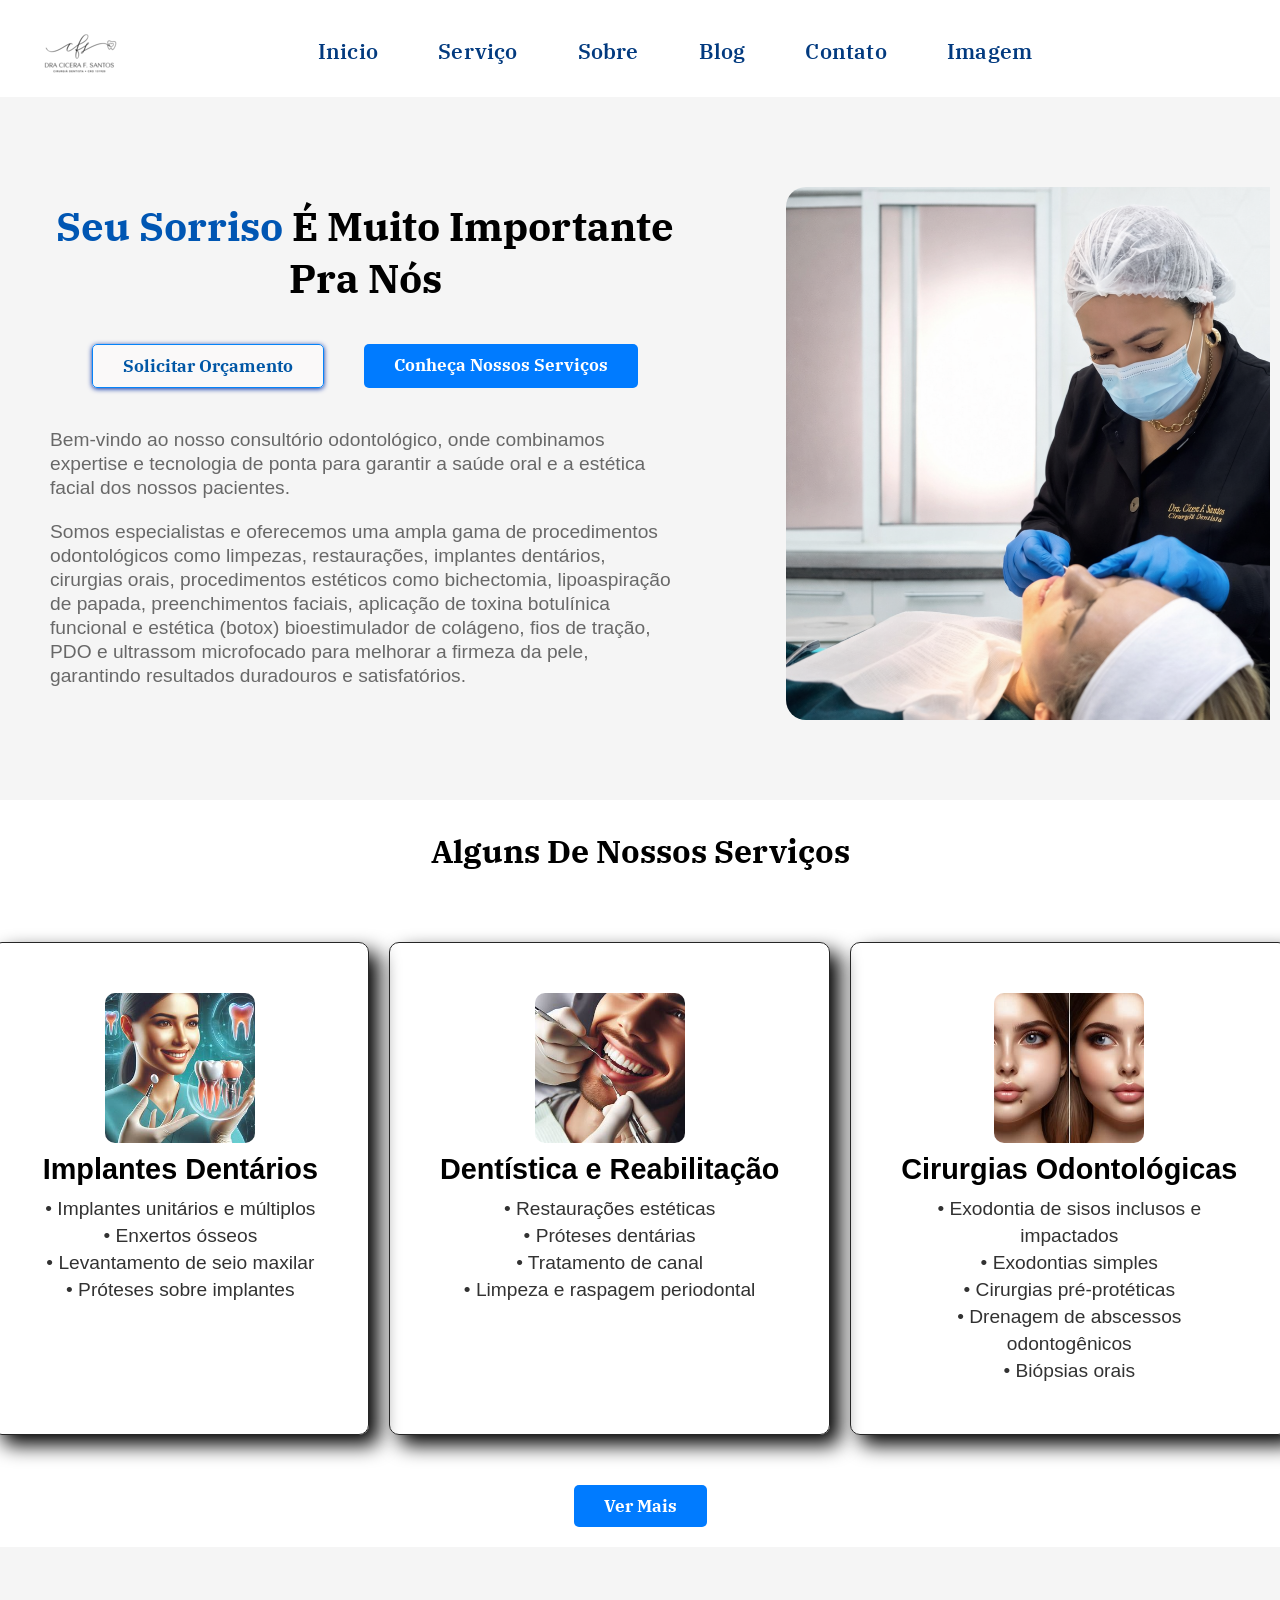
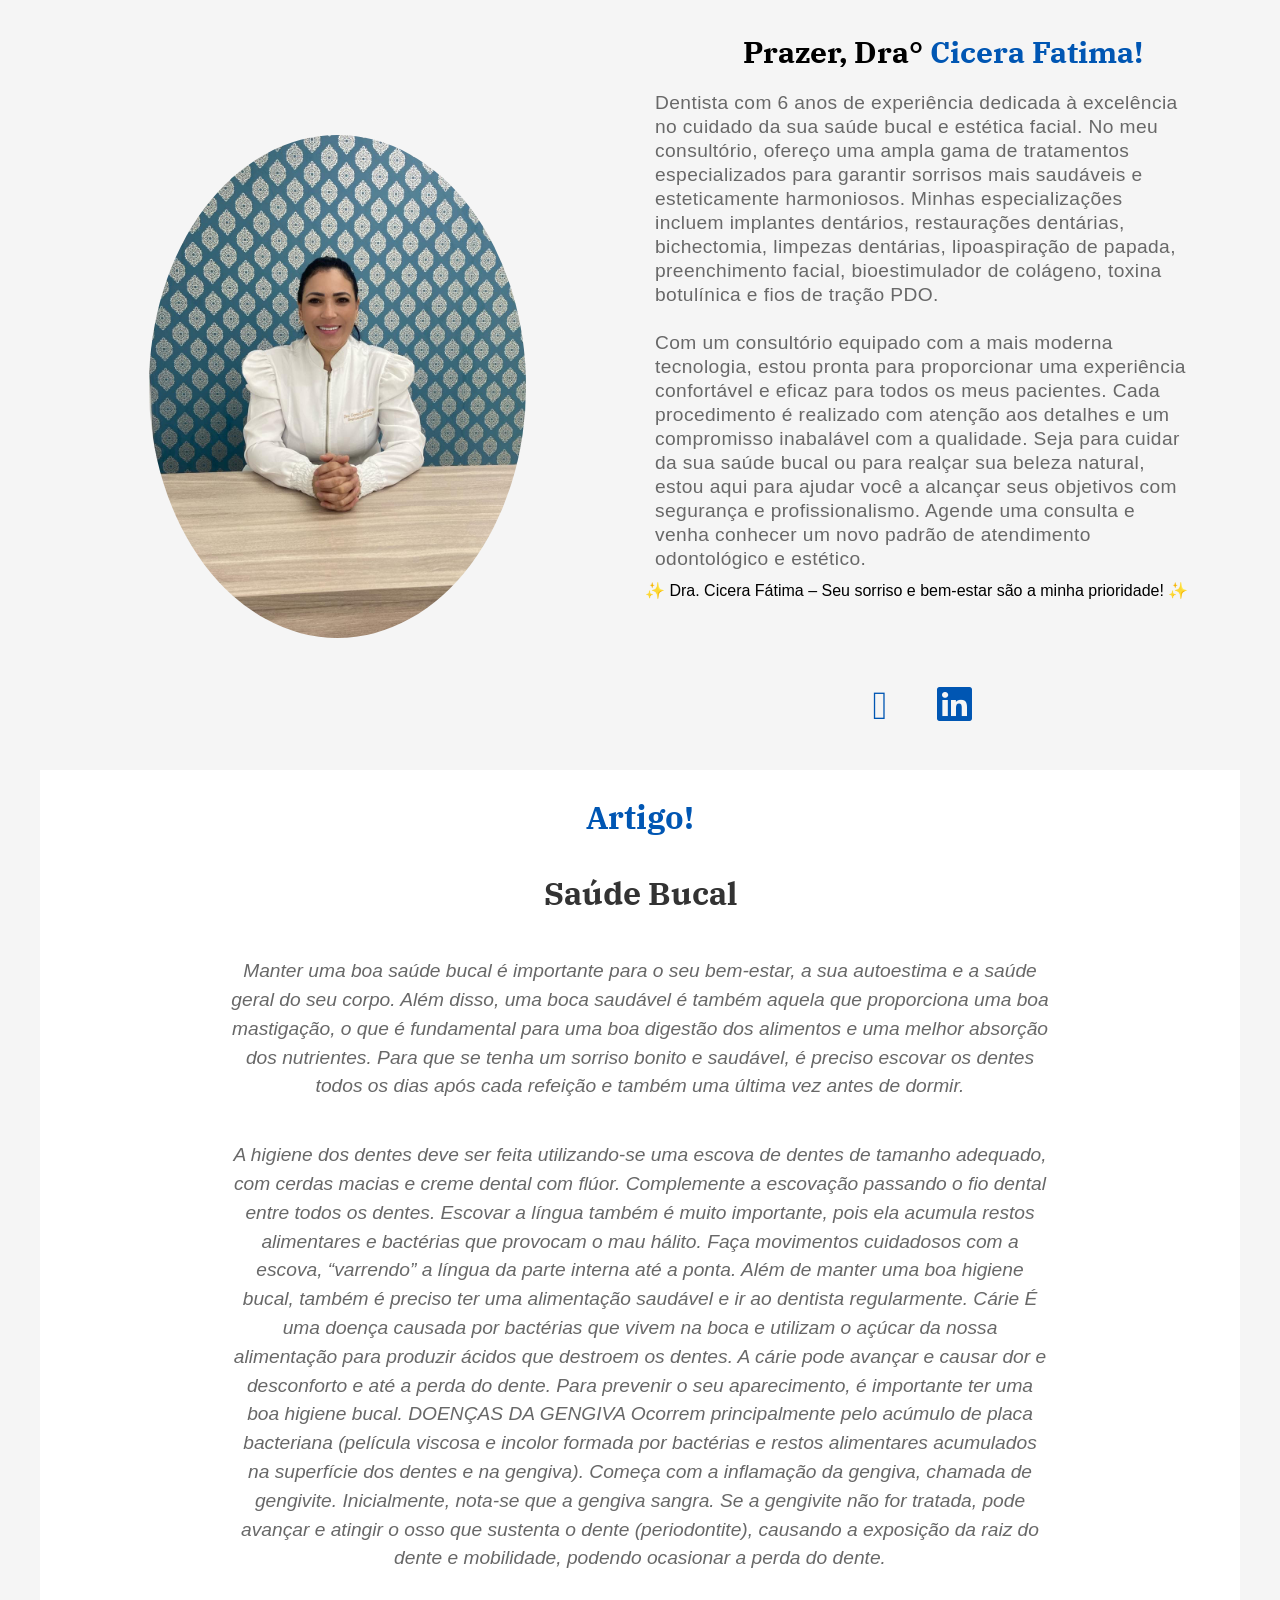
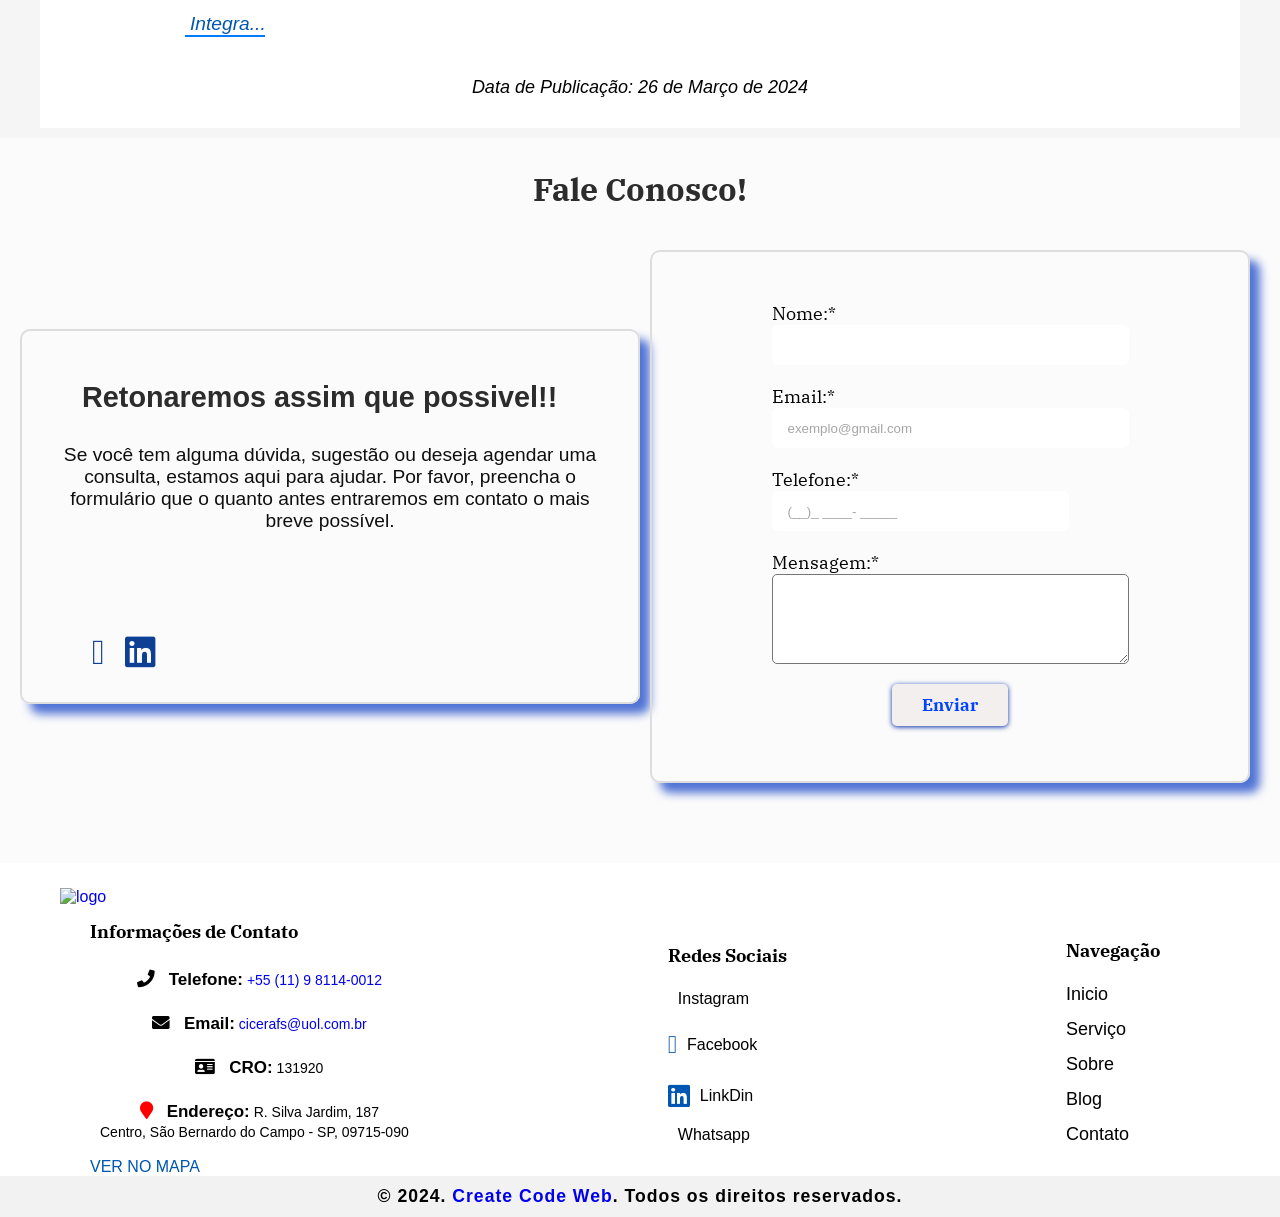
==== commit 13bf8799: "Update index.html" ====
--- a/index.html
+++ b/index.html
@@ -36,7 +36,7 @@
                     <li><a href="#sobre">Sobre</a></li>
                     <li><a href="#blog">Blog</a></li>
                     <li><a href="#contato">Contato</a></li>
-                    <li><a href="/Imagens.html">Imagem</a></li>
+                    <li><a href="Imagens.html">Imagem</a></li>
                 </ul>
             </nav>
             <div class="nave-zap-orc">
@@ -63,7 +63,7 @@
                 <li><a href="#sobre">Sobre</a></li>
                 <li><a href="#blog">Blog</a></li>
                 <li><a href="#contato">Contato</a></li>
-				<li><a href="/Imagens.html">Imagem</a></li>
+				<li><a href="Imagens.html">Imagem</a></li>
             </ul>
         </nav>
     </header>
@@ -77,18 +77,16 @@
                     <a class="botao-geral serv" href="#servico" type="button" id="#servico">Conheça Nossos Serviços</a>
                 </div>
                 <div class="descricao-main">
-                    <p class="paragrafo">Bem-vindo ao nosso consultório odontológico, onde combinamos expertise e
-                        tecnologia de ponta para
-                        garantir a saúde oral e a estética facial dos nossos pacientes. Oferecemos uma ampla gama de
-                        procedimentos odontológicos, desde limpezas e restaurações até implantes dentários e
-                        bichectomia, garantindo resultados duradouros e satisfatórios.
+                    <p class="paragrafo">Bem-vindo ao nosso consultório odontológico, onde combinamos expertise e tecnologia de ponta para garantir 
+						a saúde oral e a estética facial dos nossos pacientes. 
                     </p>
 
-                    <p class="paragrafo">Somos especialistas em uma variedade de procedimentos estéticos avançados, como
-                        lipoaspiração de
-                        papada, preenchimento facial com ácido hialurônico, bioestimulador de colágeno e toxina
-                        botulínica para rugas. Oferecemos também opções de rejuvenescimento não cirúrgico, como fios de
-                        tração, PDO e ultrassom microfocado para melhorar a firmeza da pele.
+                    <p class="paragrafo">
+						Somos especialistas e oferecemos uma ampla gama de procedimentos odontológicos como limpezas, restaurações, implantes 
+						dentários, cirurgias orais, procedimentos estéticos como bichectomia, lipoaspiração de papada, preenchimentos faciais, aplicação de 
+						toxina botulínica funcional e estética (botox) bioestimulador de colágeno, 
+						fios de tração, PDO e ultrassom microfocado para melhorar a firmeza da pele,  
+						garantindo resultados duradouros e satisfatórios.
                     </p>
                 </div>
             </div>
@@ -489,3 +487,5 @@
 
 
 
+
+
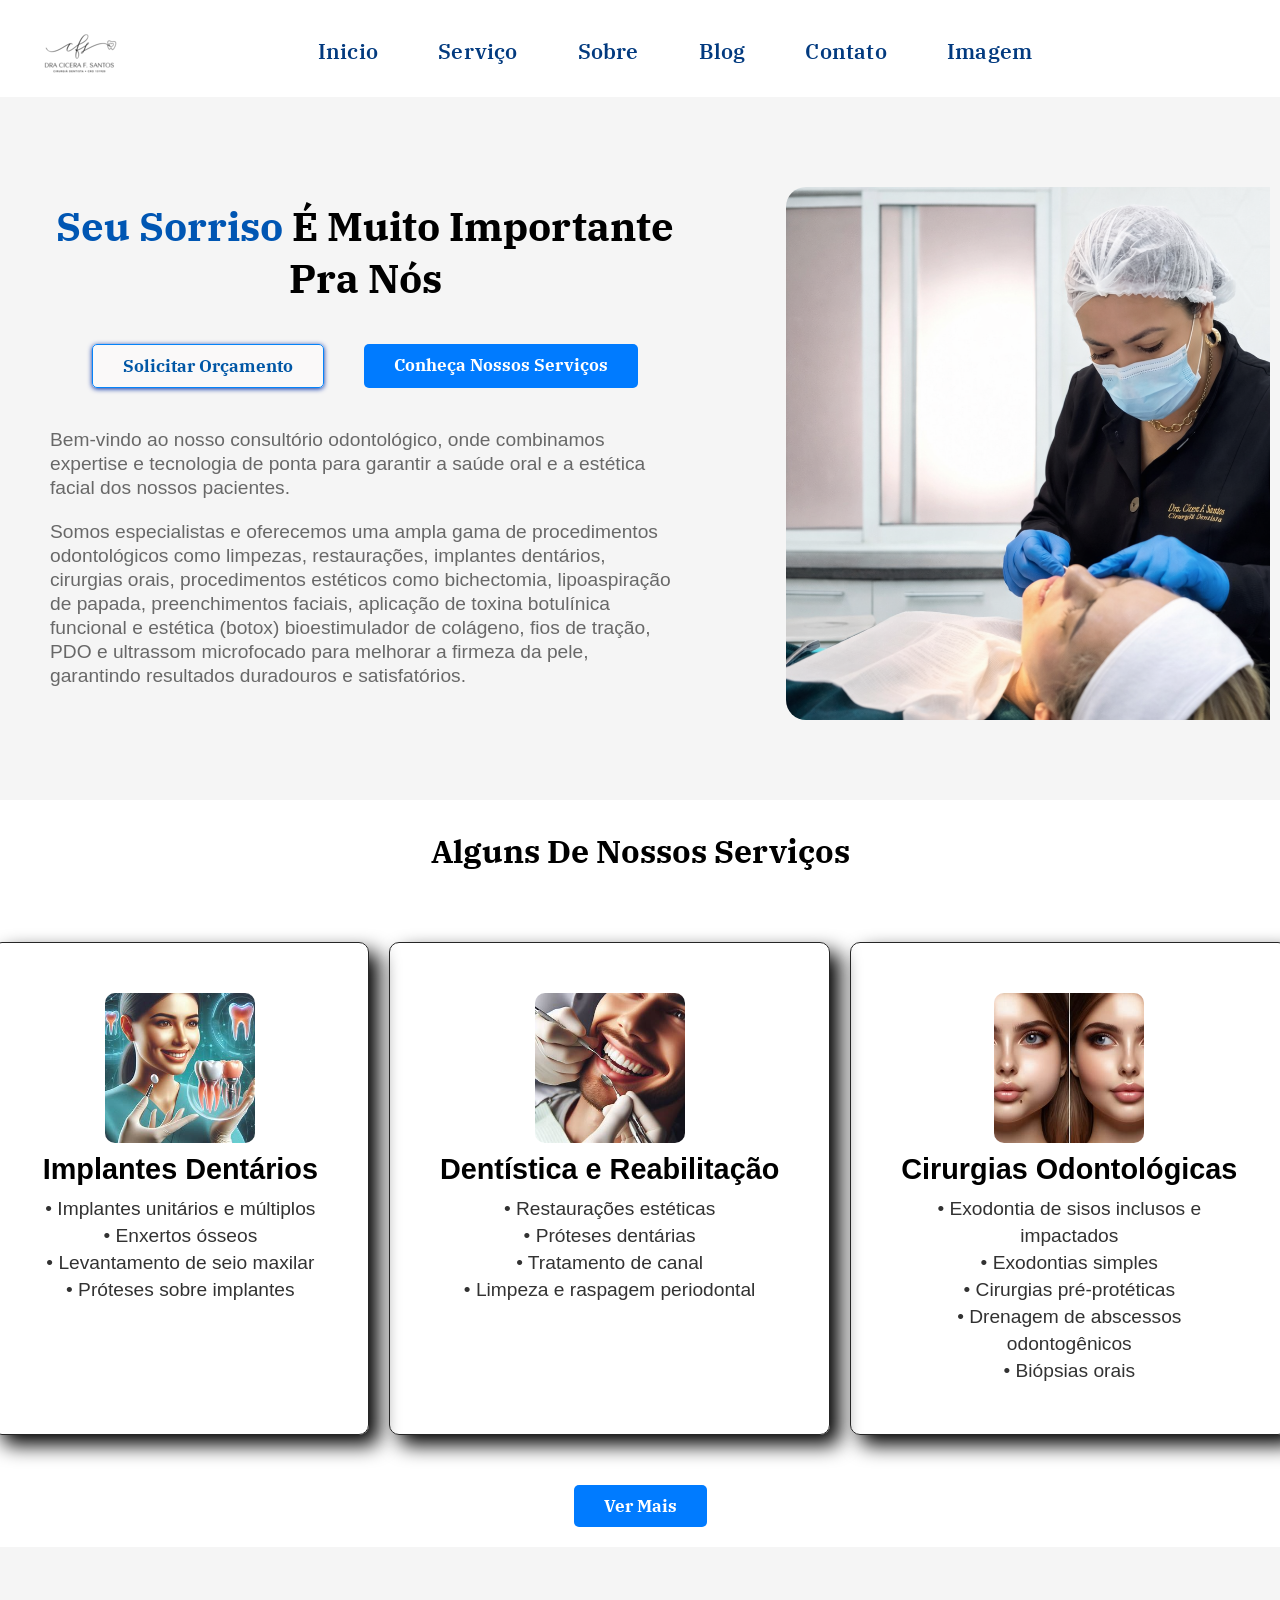
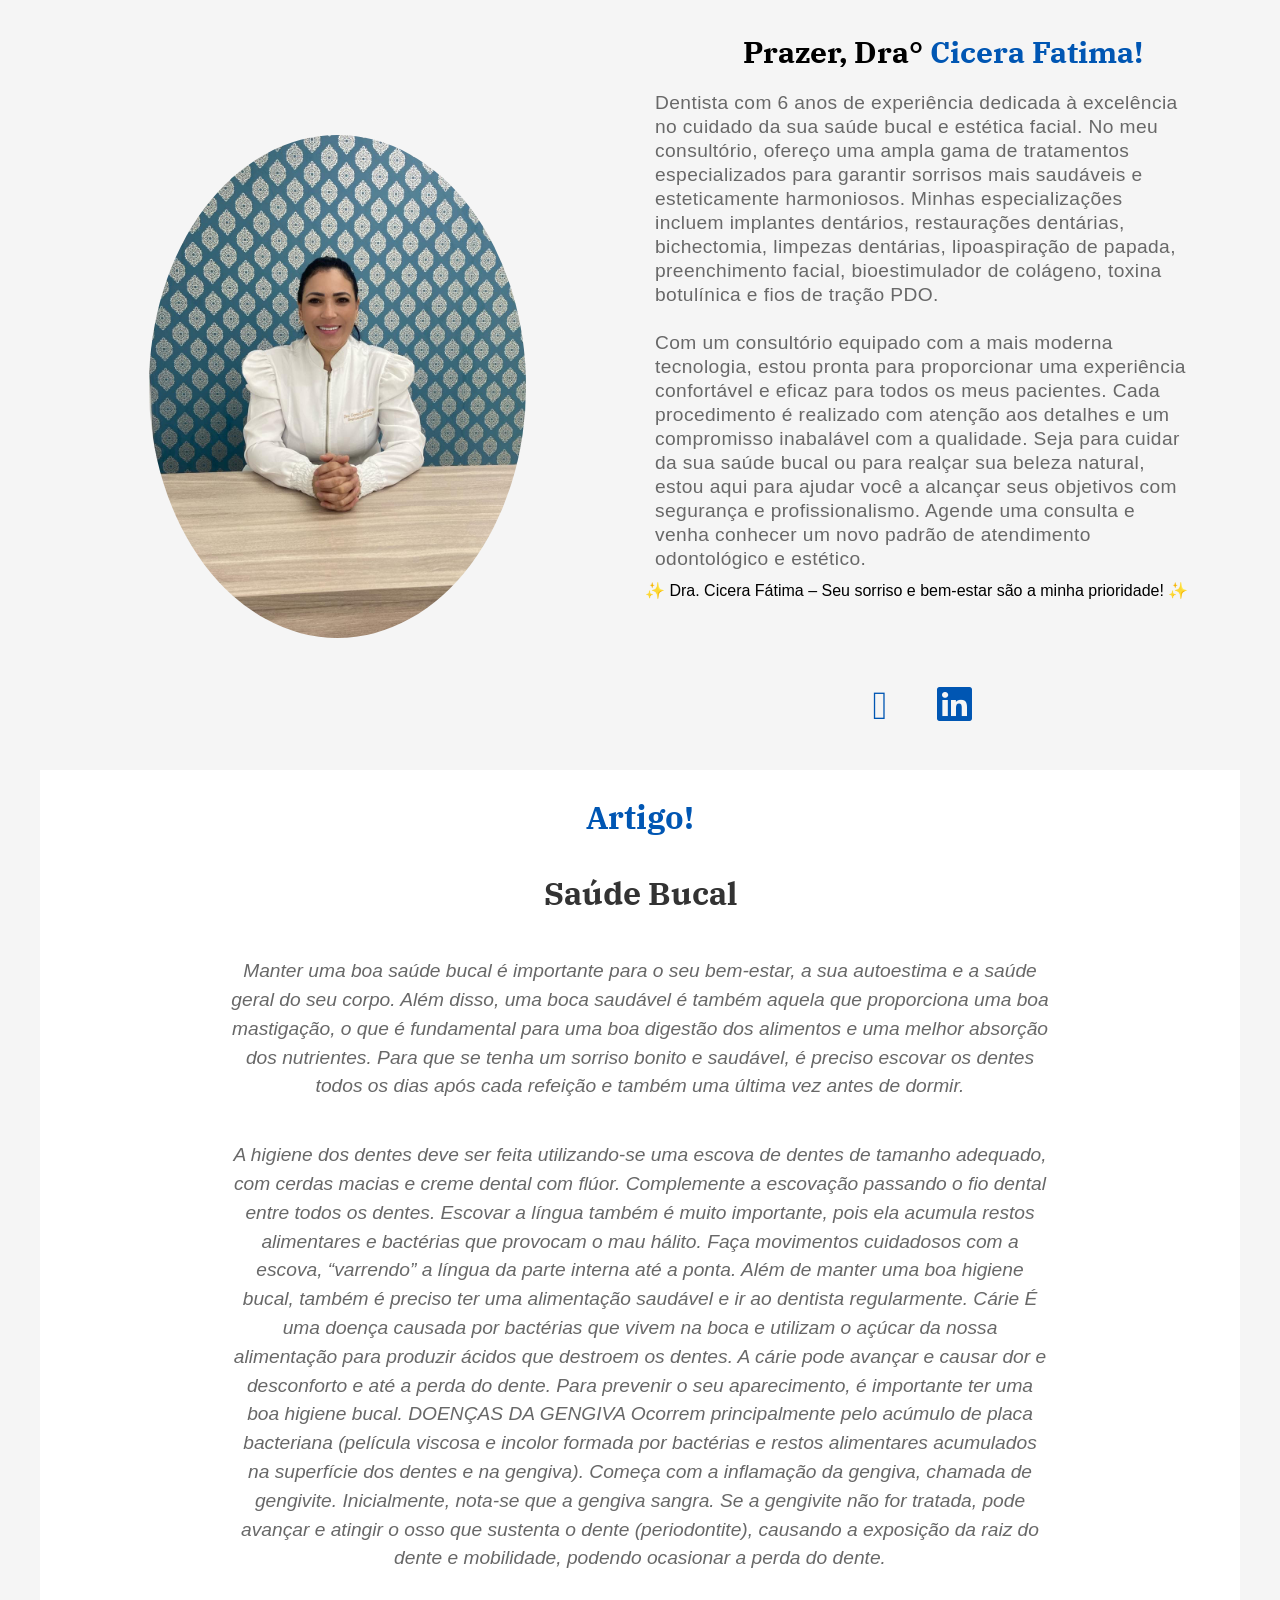
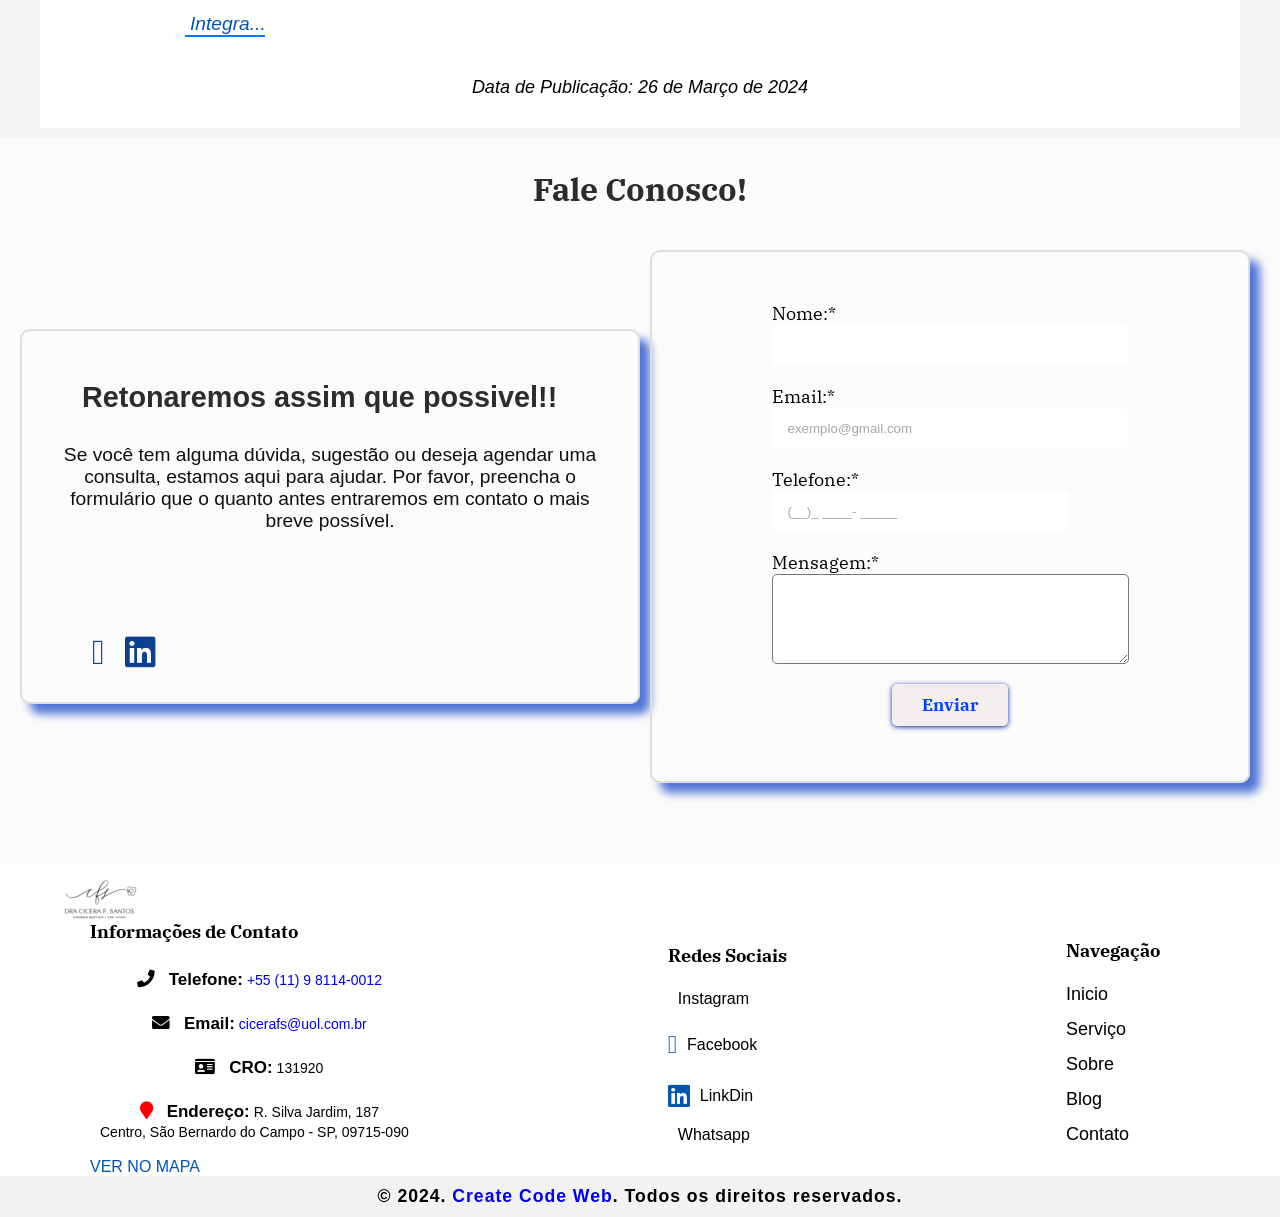
==== commit 44c0e1e5: "Update index.html" ====
--- a/index.html
+++ b/index.html
@@ -52,7 +52,8 @@
                 <a href="index.html"><img src="logo-escrita-Preta.png" alt="logo" width="48"></a>
             </div>
             <div class="nave-zap-orc">
-                <a href="http://"><i class="fa-brands fa-square-whatsapp fa-beat"></i></a>
+                <a href="https://wa.me/5511989687438?text=Olá vim através do site, gostaria de mais informações."
+                    target="_blank"><i class="fa-brands fa-square-whatsapp fa-beat"></i></a>
                 <button class="botao-geral" type="button">Orçamento</button>
             </div>
         </div>
@@ -73,7 +74,7 @@
             <div class="descri-inicio">
                 <h1 class="titulo-p"><span class="cortext">Seu sorriso </span>é muito importante pra nós</h1>
                 <div class="btns-inicio">
-                    <a class="botao-geral orc" href="https://wa.me/5511981140012?text=Olá vim através do site, gostaria de mais informações." type="button">Solicitar Orçamento</a>
+                    <a class="botao-geral orc" href="https://wa.me/5511989687438?text=Olá vim através do site, gostaria de mais informações." type="button">Solicitar Orçamento</a>
                     <a class="botao-geral serv" href="#servico" type="button" id="#servico">Conheça Nossos Serviços</a>
                 </div>
                 <div class="descricao-main">
@@ -314,7 +315,7 @@
                                 class="fa-brands fa-facebook"></i></a></li>
                     <li><a href="https://www.linkedin.com/in/cicera-f%C3%A1tima-dos-santos-baa707191/?trk=public_profile_browsemap_profile-result-card_result-card_full-click&originalSubdomain=br"
                             target="_blank"><i class="fab fa-linkedin"></i></a></li>
-                    <li><a href="https://wa.me/5511981140012?text=Olá vim através do site, gostaria de mais informações."
+                    <li><a href="https://wa.me/5511989687438?text=Olá vim através do site, gostaria de mais informações."
                             target="_blank"><i class="fa-brands fa-square-whatsapp"></i></a></li>
                 </ul>
             </div>
@@ -393,7 +394,7 @@
                                 class="fa-brands fa-facebook"></i></a></li>
                     <li><a href="https://www.linkedin.com/in/cicera-f%C3%A1tima-dos-santos-baa707191/?trk=public_profile_browsemap_profile-result-card_result-card_full-click&originalSubdomain=br"
                             target="_blank"><i class="fab fa-linkedin"></i></a></li>
-                    <li><a href="https://wa.me/5511981140012?text=Olá vim através do site, gostaria de mais informações."
+                    <li><a href="https://wa.me/5511989687438?text=Olá vim através do site, gostaria de mais informações."
                             target="_blank"><i class="fa-brands fa-square-whatsapp"></i></a></li>
                 </ul>
             </div>
@@ -427,7 +428,7 @@
         <div class="bg-footer">
             <div class="log-img">
                 <a href="index.html">
-                    <img src="../img/" width="80" alt="logo">
+                    <img src="logo-escrita-Preta.png" width="80" alt="logo">
                 </a>
             </div>
             <div class="footer-corpo space-bottom">
@@ -455,7 +456,7 @@
                         <li><a href="https://m.facebook.com/cicera.fatimadossantos.3?locale=pt_BR" target="_blank"><i class="fa-brands fa-facebook"></i>Facebook</li>
                         <li><a href="https://www.linkedin.com/in/cicera-f%C3%A1tima-dos-santos-baa707191/?trk=public_profile_browsemap_profile-result-card_result-card_full-click&originalSubdomain=br"
                                 target="_blank"><i class="fab fa-linkedin"></i>LinkDin</a></li>
-                        <li><a href="https://wa.me/5511981140012?text=Olá vim através do site, gostaria de mais informações."
+                        <li><a href="https://wa.me/5511989687438?text=Olá vim através do site, gostaria de mais informações."
                                 target="_blank"><i class="fa-brands fa-square-whatsapp"></i>Whatsapp</a></li>
                     </ul>
                 </div>
@@ -489,3 +490,5 @@
 
 
 
+
+
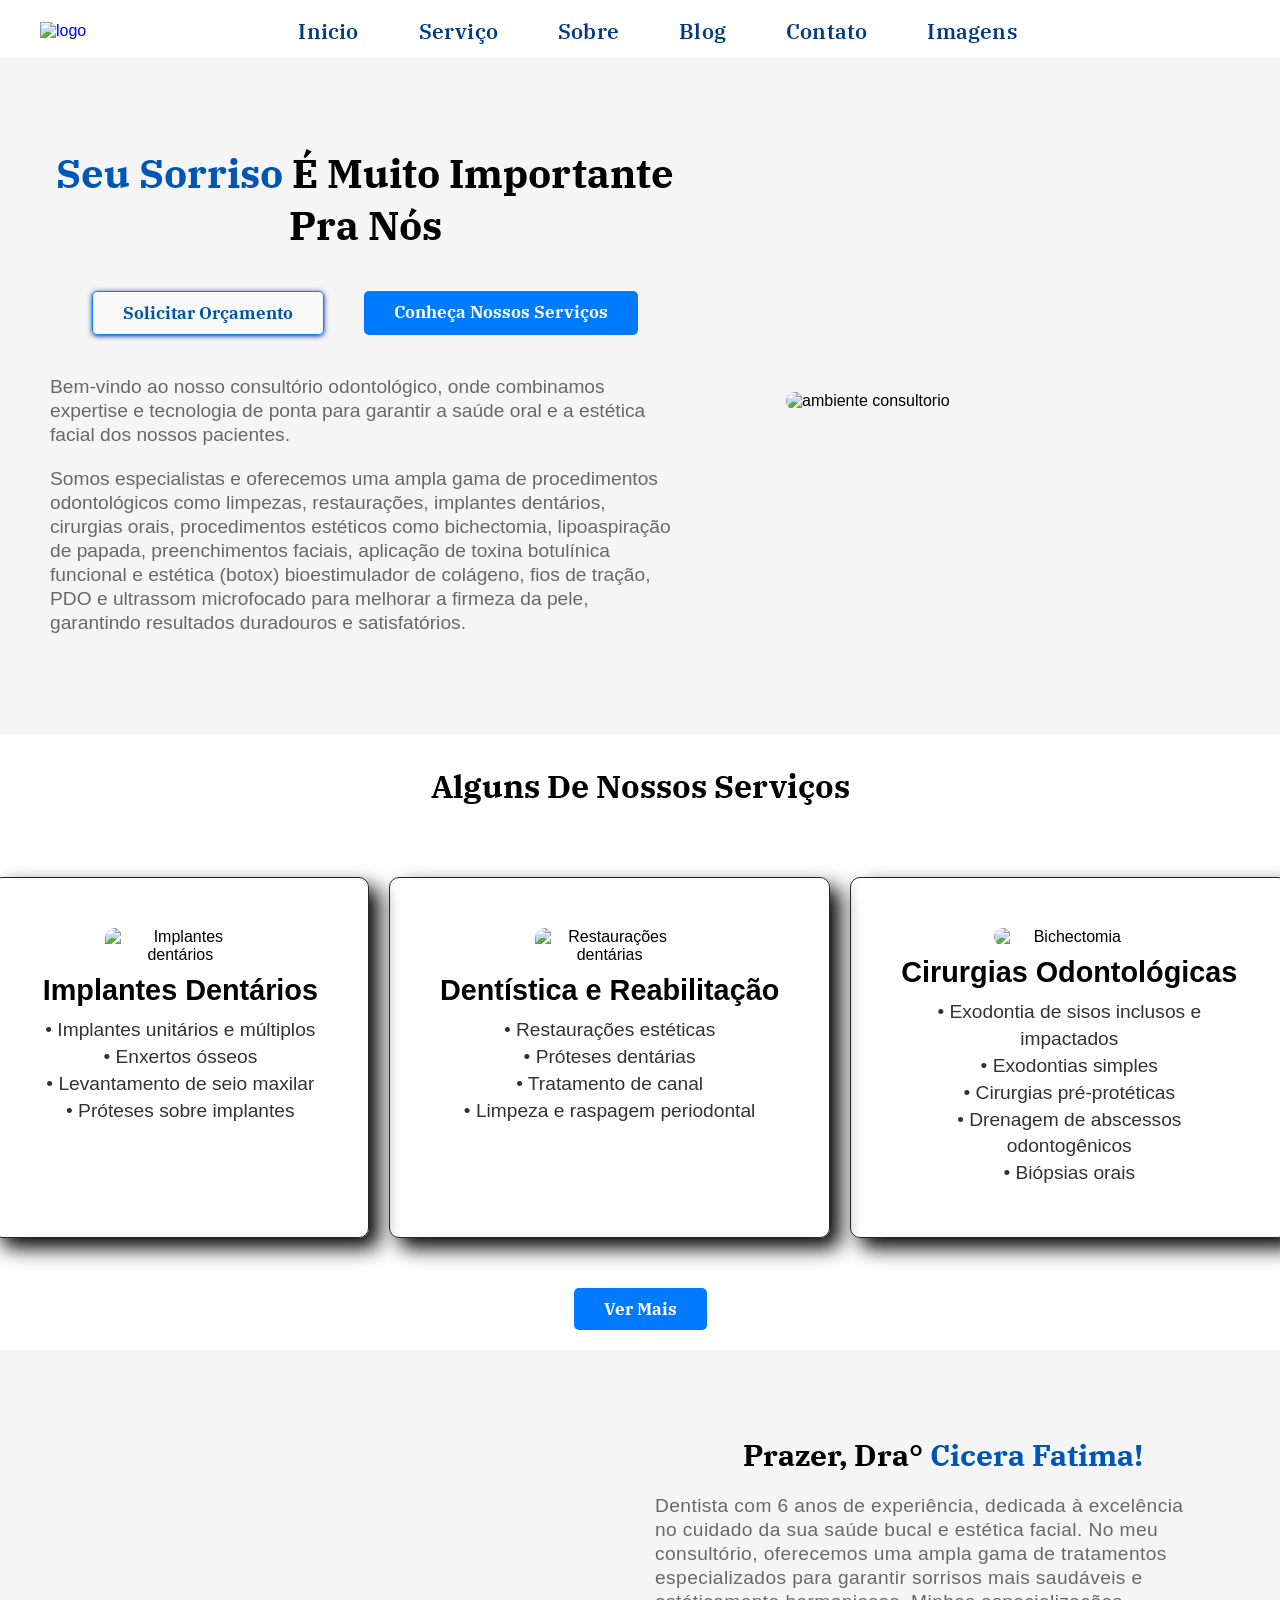
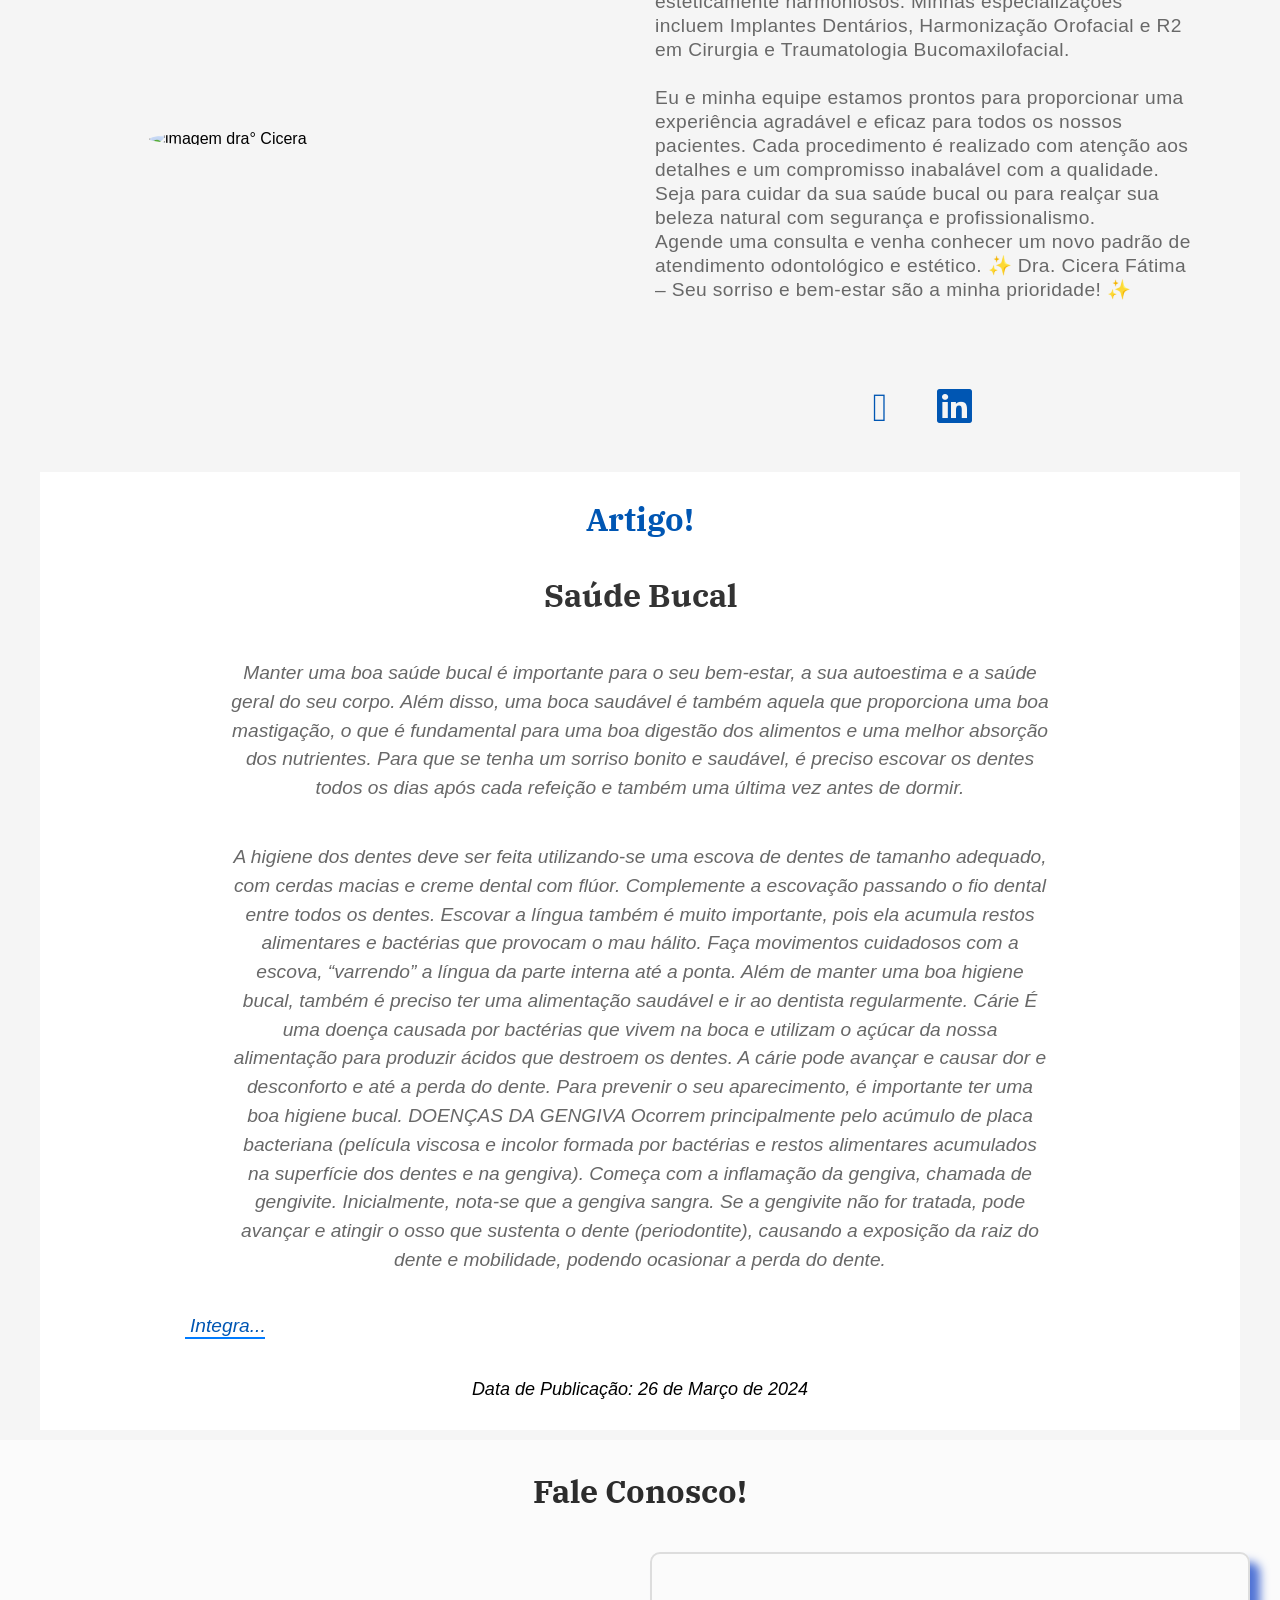
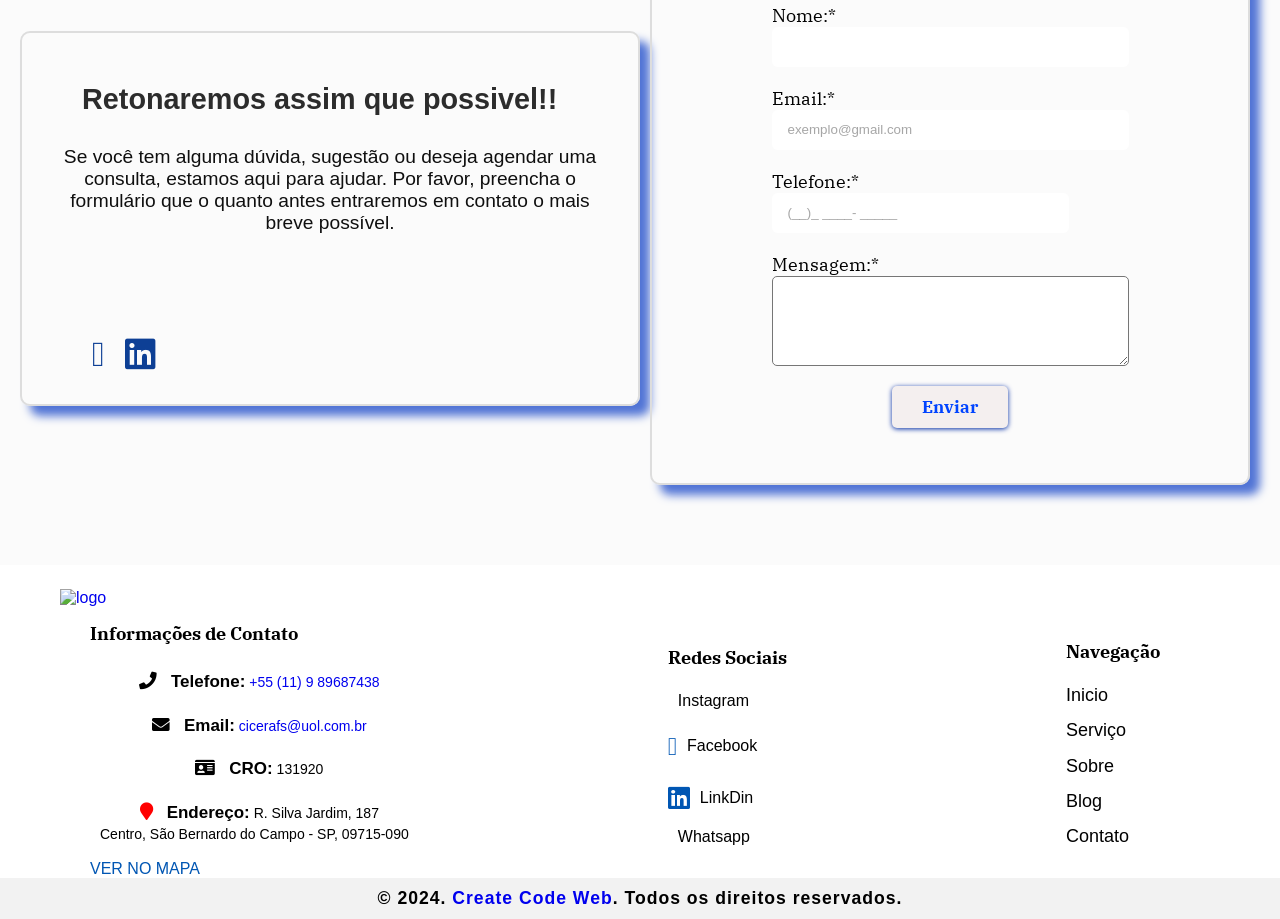
==== commit 3c427509: "Update print statement from 'Hello' to 'Goodbye' textos" ====
--- a/index.html
+++ b/index.html
@@ -18,7 +18,7 @@
         href="https://fonts.googleapis.com/css2?family=IBM+Plex+Serif:wght@400;600;700&family=Roboto:wght@400;500;700&display=swap"
         rel="stylesheet">
     <link rel="stylesheet" href="mainCss.css">
-    <link rel="icon" href="faicon-nova.png" width="20" type="image/svg+xml">
+    <link rel="icon" href="../img/faicon-nova.png" width="20" type="image/svg+xml">
 
     <title>Document</title>
 </head>
@@ -27,7 +27,7 @@
     <header class="bg-header">
         <div class="header-corpo container">
             <div class="logo">
-                <a href="index.html"><img src="logo-escrita-Preta.png" alt="logo" width=""></a>
+                <a href="index.html"><img src="../img/logo-escrita-Preta.png" alt="logo" width=""></a>
             </div>
             <nav class="corpo-nav">
                 <ul class="menu-desktop">
@@ -36,7 +36,7 @@
                     <li><a href="#sobre">Sobre</a></li>
                     <li><a href="#blog">Blog</a></li>
                     <li><a href="#contato">Contato</a></li>
-                    <li><a href="Imagens.html">Imagem</a></li>
+                    <li><a href="/Imagens.html">Imagens</a></li>
                 </ul>
             </nav>
             <div class="nave-zap-orc">
@@ -49,7 +49,7 @@
         <div class="menu-toggle">
             <i class="fas fa-bars"></i>
             <div class="logo">
-                <a href="index.html"><img src="logo-escrita-Preta.png" alt="logo" width="48"></a>
+                <a href="index.html"><img src="../img/logo-escrita-Preta.png" alt="logo" width="48"></a>
             </div>
             <div class="nave-zap-orc">
                 <a href="https://wa.me/5511989687438?text=Olá vim através do site, gostaria de mais informações."
@@ -64,7 +64,7 @@
                 <li><a href="#sobre">Sobre</a></li>
                 <li><a href="#blog">Blog</a></li>
                 <li><a href="#contato">Contato</a></li>
-				<li><a href="Imagens.html">Imagem</a></li>
+                <li><a href="/Imagens.html">Imagens</a></li>
             </ul>
         </nav>
     </header>
@@ -78,21 +78,23 @@
                     <a class="botao-geral serv" href="#servico" type="button" id="#servico">Conheça Nossos Serviços</a>
                 </div>
                 <div class="descricao-main">
-                    <p class="paragrafo">Bem-vindo ao nosso consultório odontológico, onde combinamos expertise e tecnologia de ponta para garantir 
-						a saúde oral e a estética facial dos nossos pacientes. 
+                    <p class="paragrafo">Bem-vindo ao nosso consultório odontológico, 
+                        onde combinamos expertise e tecnologia de ponta para garantir a 
+                        saúde oral e a estética facial dos nossos pacientes. 
                     </p>
 
                     <p class="paragrafo">
-						Somos especialistas e oferecemos uma ampla gama de procedimentos odontológicos como limpezas, restaurações, implantes 
-						dentários, cirurgias orais, procedimentos estéticos como bichectomia, lipoaspiração de papada, preenchimentos faciais, aplicação de 
-						toxina botulínica funcional e estética (botox) bioestimulador de colágeno, 
-						fios de tração, PDO e ultrassom microfocado para melhorar a firmeza da pele,  
-						garantindo resultados duradouros e satisfatórios.
+                        Somos especialistas e oferecemos uma ampla gama de procedimentos odontológicos 
+                        como limpezas, restaurações, implantes dentários, cirurgias orais, procedimentos 
+                        estéticos como bichectomia, lipoaspiração de papada, preenchimentos faciais, aplicação de 
+                        toxina botulínica funcional e estética (botox) bioestimulador de colágeno, fios de tração, 
+                        PDO e ultrassom microfocado para melhorar a firmeza da pele,  garantindo resultados 
+                        duradouros e satisfatórios.
                     </p>
                 </div>
             </div>
             <div class="imagem-inicio">
-                <img src="novaInicio.png" alt="ambiente consultorio" width="800">
+                <img src="../img/novaInicio.png" alt="ambiente consultorio" width="800">
             </div>
         </div>
     </main>
@@ -102,7 +104,7 @@
         <div class="corpo-servico">
             <div class="card-servico">
                 <div class="img-servico">
-                    <img src="implante.jpeg" alt="Implantes dentários" width="150">
+                    <img src="../img/servicos-img/implante.jpeg" alt="Implantes dentários" width="150">
                 </div>
                 <h3 class="titulo-pequeno ">Implantes Dentários</h3>
                 <p class="paragrafo">
@@ -118,7 +120,7 @@
             </div>
             <div class="card-servico">
                 <div class="img-servico">
-                    <img src="Restaurações-dentárias02.jpeg" alt="Restaurações dentárias"
+                    <img src="../img/servicos-img/Restaurações-dentárias02.jpeg" alt="Restaurações dentárias"
                         width="150">
                 </div>
                 <h3 class="titulo-pequeno ">Dentística e Reabilitação</h3>
@@ -134,7 +136,7 @@
             </div>
             <div class="card-servico spand">
                 <div class="img-servico">
-                    <img src="bichetomia01.jpeg" alt="Bichectomia" width="150">
+                    <img src="../img/servicos-img/bichetomia01.jpeg" alt="Bichectomia" width="150">
                 </div>
                 <h3 class="titulo-pequeno ">Cirurgias Odontológicas</h3>
                 <p class="paragrafo">
@@ -152,7 +154,7 @@
             </div>
             <div class="card-servico">
                 <div class="img-servico">
-                    <img src="Limpezas-dentárias01.jpeg" alt="limpeza dentaria" width="150">
+                    <img src="../img/servicos-img/Limpezas-dentárias01.jpeg" alt="limpeza dentaria" width="150">
                 </div>
                 <h3 class="titulo-pequeno ">Limpezas dentárias</h3>
                 <p class="paragrafo ">
@@ -164,30 +166,26 @@
             </div>
             <div class="card-servico">
                 <div class="img-servico">
-                    <img src="lipodepapada.jpeg" alt="Lipoaspiração de papada" width="150">
+                    <img src="../img/servicos-img/lipodepapada.jpeg" alt="Lipoaspiração de papada" width="150">
                 </div>
                 <h3 class="titulo-pequeno ">Lipoaspiração de papada</h3>
                 <p class="paragrafo">
-                    A lipoaspiração de papada é um procedimento
-                    estético que remove o excesso de gordura
-                    abaixo do queixo, resultando em um
-                    perfil mais esculpido e definido.
-                    é uma opção popular para aqueles que desejam
-                    eliminar a gordura teimosa nesta área facial.
+                    A lipoaspiração de papada é um procedimento estético que remove o 
+                    excesso de gordura abaixo do queixo, resultando em um
+                    perfil mais esculpido e definido, é uma opção para quem 
+                    deseja eliminar a gordura nesta área facial.
                 </p>
             </div>
             <div class="card-servico spand">
                 <div class="img-servico">
-                    <img src="preenchimento-facial.jpeg" alt="Preenchimento facial" width="150">
+                    <img src="../img/servicos-img/preenchimento-facial.jpeg" alt="Preenchimento facial" width="150">
                 </div>
                 <h3 class="titulo-pequeno ">Preenchimento facial</h3>
                 <p class="paragrafo">
-                    Este procedimento estético envolve a injeção de
-                    ácido hialurônico, uma substância naturalmente
-                    presente na pele, para preencher rugas, linhas
-                    finas e áreas de volume perdido no rosto. É uma
-                    maneira eficaz de restaurar a juventude e a
-                    plenitude da pele sem a necessidade de cirurgia.
+                    Este procedimento estético envolve a injeção de ácido hialurônico, uma substância naturalmente presente em nosso
+                    organismo.
+                    Através de aplicações com esta substância recuperamos o volume perdido no rosto e realçamos a beleza facial.
+                    É uma maneira eficaz de restaurar a juventude e realçar a beleza natural sem a necessidade de cirurgia.
                 </p>
             </div>
 
@@ -195,35 +193,21 @@
 
             <div class="card-servico">
                 <div class="img-servico">
-                    <img src="bichetomia01.jpeg" alt="Bioestimulador de colágenol"
+                    <img src="../img/servicos-img/bichetomia01.jpeg" alt="Bioestimulador de colágenol"
                         width="150">
                 </div>
                 <h3 class="titulo-pequeno ">Bioestimulador de colágeno</h3>
                 <p class="paragrafo">
-                    Os bioestimuladores de colágeno são injetados na
-                    pele para estimular a produção natural de colágeno,
-                    uma proteína essencial para a firmeza e elasticidade
-                    da pele. Ao longo do tempo, isso pode resultar em
-                    uma pele mais firme,tonificada e rejuvenescida.
-                </p>
-            </div>
-            <div class="card-servico">
-                <div class="img-servico">
-                    <img src="Toxina-botulínica-rugas.jpeg" alt="Toxina botulínica para rugas"
-                        width="150">
-                </div>
-                <h3 class="titulo-pequeno ">Toxina botulínica</h3>
-                <p class="paragrafo">
-                    A toxina botulínica, comumente conhecida como botox, é
-                    injetada em áreas específicas do rosto para relaxar a
-                    musculatura responsável por rugas dinâmicas, como as
-                    linhas da testa e ao redor dos olhos. Isso proporciona
-                    uma aparência mais suave e jovem da pele.
-                </p>
-            </div>
+                    Os bioestimuladores de colágeno é um biomaterial injetável que estimula a produção natural 
+                    de colágeno, uma proteína
+                    essencial para a firmeza e elasticidade da pele.
+                    Ao longo do tempo, isso pode resultar em uma pele mais firme,tonificada e rejuvenescida.
+                </p>
+            </div>
+
             <div class="card-servico ">
                 <div class="img-servico">
-                    <img src="Fios-de-tração-PDO.jpeg" alt="Fios de tração, PDO" width="150">
+                    <img src="../img/servicos-img/Fios-de-tração-PDO.jpeg" alt="Fios de tração, PDO" width="150">
                 </div>
                 <h3 class="titulo-pequeno ">Fios de tração PDO</h3>
                 <p class="paragrafo">
@@ -235,42 +219,6 @@
                 </p>
             </div>
 
-            <div class="card-servico">
-                <div class="img-servico">
-                    <img src="Restaurações-dentárias02.jpeg" alt="Restaurações dentárias"
-                        width="150">
-                </div>
-                <h3 class="titulo-pequeno ">Em manutenção</h3>
-                <p class="paragrafo">
-                    Restaurações dentárias são utilizadas para reparar dentes
-                    danificados por cáries ou traumas. O dentista remove a parte
-                    comprometida do dente e preenche com material restaurador.
-                </p>
-            </div>
-            <div class="card-servico">
-                <div class="img-servico">
-                    <img src="Restaurações-dentárias02.jpeg" alt="Restaurações dentárias"
-                        width="150">
-                </div>
-                <h3 class="titulo-pequeno ">Em manutenção</h3>
-                <p class="paragrafo">
-                    Restaurações dentárias são utilizadas para reparar dentes
-                    danificados por cáries ou traumas. O dentista remove a parte
-                    comprometida do dente e preenche com material restaurador.
-                </p>
-            </div>
-            <div class="card-servico">
-                <div class="img-servico">
-                    <img src="Restaurações-dentárias02.jpeg" alt="Restaurações dentárias"
-                        width="150">
-                </div>
-                <h3 class="titulo-pequeno ">Em manutenção</h3>
-                <p class="paragrafo">
-                    Restaurações dentárias são utilizadas para reparar dentes
-                    danificados por cáries ou traumas. O dentista remove a parte
-                    comprometida do dente e preenche com material restaurador.
-                </p>
-            </div>
         </div>
         <div class="centralizar">
             <button class="botao-geral btn-verMais" type="button">Ver mais</button>
@@ -281,32 +229,24 @@
         <h2 class="titulo-oculto">Prazer, Dra°<span class="cortext">Cicera Fatima!</span></h2>
         <div class="corpo-sobre">
             <div class="img-sobre">
-                <img src="sobre2.jpg" alt="imagem dra° Cicera" width="377">
+                <img src="../img/sobre2.jpg" alt="imagem dra° Cicera" width="377">
             </div>
             <div class="descri-sobre">
                 <h2 class="titulo-s">Prazer, Dra° <span class="cortext">Cicera Fatima!</span></h2>
                 <p class="paragrafo">
-                Dentista com 6 anos de experiência dedicada à excelência no cuidado da sua saúde bucal e estética
-                facial. No meu
-                consultório, ofereço uma ampla gama de tratamentos especializados para garantir sorrisos mais saudáveis
-                e esteticamente
-                harmoniosos. Minhas especializações incluem implantes dentários, restaurações dentárias, bichectomia,
-                limpezas
-                dentárias, lipoaspiração de papada, preenchimento facial, bioestimulador de colágeno, toxina botulínica
-                e fios de tração
-                PDO.
-                <br><br>
-                Com um consultório equipado com a mais moderna tecnologia, estou pronta para proporcionar uma
-                experiência confortável e
-                eficaz para todos os meus pacientes. Cada procedimento é realizado com atenção aos detalhes e um
-                compromisso inabalável
-                com a qualidade. Seja para cuidar da sua saúde bucal ou para realçar sua beleza natural, estou aqui para
-                ajudar você a
-                alcançar seus objetivos com segurança e profissionalismo.
-
-                Agende uma consulta e venha conhecer um novo padrão de atendimento odontológico e estético.</p>
-
-                ✨ Dra. Cicera Fátima – Seu sorriso e bem-estar são a minha prioridade! ✨
+                    Dentista com 6 anos de experiência, dedicada à excelência no cuidado da sua saúde bucal e 
+                    estética facial. No meu consultório, oferecemos uma ampla gama de tratamentos especializados 
+                    para garantir sorrisos mais saudáveis e estéticamente harmoniosos. Minhas especializações 
+                    incluem Implantes Dentários, Harmonização Orofacial e R2  em Cirurgia e Traumatologia Bucomaxilofacial.
+                    <br><br>
+                    Eu e minha equipe estamos prontos para proporcionar uma experiência agradável e eficaz para todos os nossos 
+                    pacientes. Cada procedimento é realizado com atenção aos detalhes e um compromisso inabalável 
+                    com a qualidade. Seja para cuidar da sua saúde bucal ou para realçar sua beleza natural com 
+                    segurança e profissionalismo. 
+                    <br>
+                    Agende uma consulta e venha conhecer um novo padrão de atendimento odontológico e estético.
+
+                    ✨ Dra. Cicera Fátima – Seu sorriso e bem-estar são a minha prioridade! ✨
                 </p>
                 <ul>
                     <li><a href="https://www.instagram.com/dra.cicera_f_santoss?igsh=NnhhcDN0b3cxbmVq"
@@ -428,14 +368,14 @@
         <div class="bg-footer">
             <div class="log-img">
                 <a href="index.html">
-                    <img src="logo-escrita-Preta.png" width="80" alt="logo">
+                    <img src="../img/logo-escrita-Preta.png" width="80" alt="logo">
                 </a>
             </div>
             <div class="footer-corpo space-bottom">
                 <div class="footer-info">
                     <h3 class="titulo-pequeno">Informações de Contato</h3>
                     <p class="paragrafo"><i class="fas fa-phone"></i> <strong>Telefone:</strong> <a
-                            href="tel:+55123456789">+55 (11) 9 8114-0012</a></p>
+                            href="tel:+5511989687438">+55 (11) 9 89687438</a></p>
                     <p class="paragrafo"><i class="fas fa-envelope"></i> <strong>Email:</strong><a
                             href="mailto:cicerafs@uol.com.br?subject=Mais informações&body=Olá"> cicerafs@uol.com.br</a>
                     </p>
@@ -482,13 +422,4 @@
 
 </body>
 
-
 </html
-
-
-
-
-
-
-
-
--- a/mainCss.css
+++ b/mainCss.css
@@ -120,6 +120,18 @@
 .menu-mobile a:hover {
     color: #d8d8d8;
     transform: .4s
+}
+
+.menu-toggle i.fa-bars {
+    cursor: pointer;
+    padding: 10px; /* Aumenta a área sensível ao toque */
+    margin-left: -10px; /* Compensa o padding para não deslocar o ícone */
+    display: inline-block;
+}
+
+.nave-zap-orc {
+    position: relative;
+    z-index: 10; /* Garante que os botões fiquem "acima" da barra de fundo */
 }
 
 @media(max-width:1025px) {
@@ -2012,4 +2024,5 @@
     }
 
     @media (max-width: 900px) { .card { min-width: calc(50% - 10px); } }
-    @media (max-width: 600px) { .card { min-width: 100%; } }+
+    @media (max-width: 600px) { .card { min-width: 100%; } }
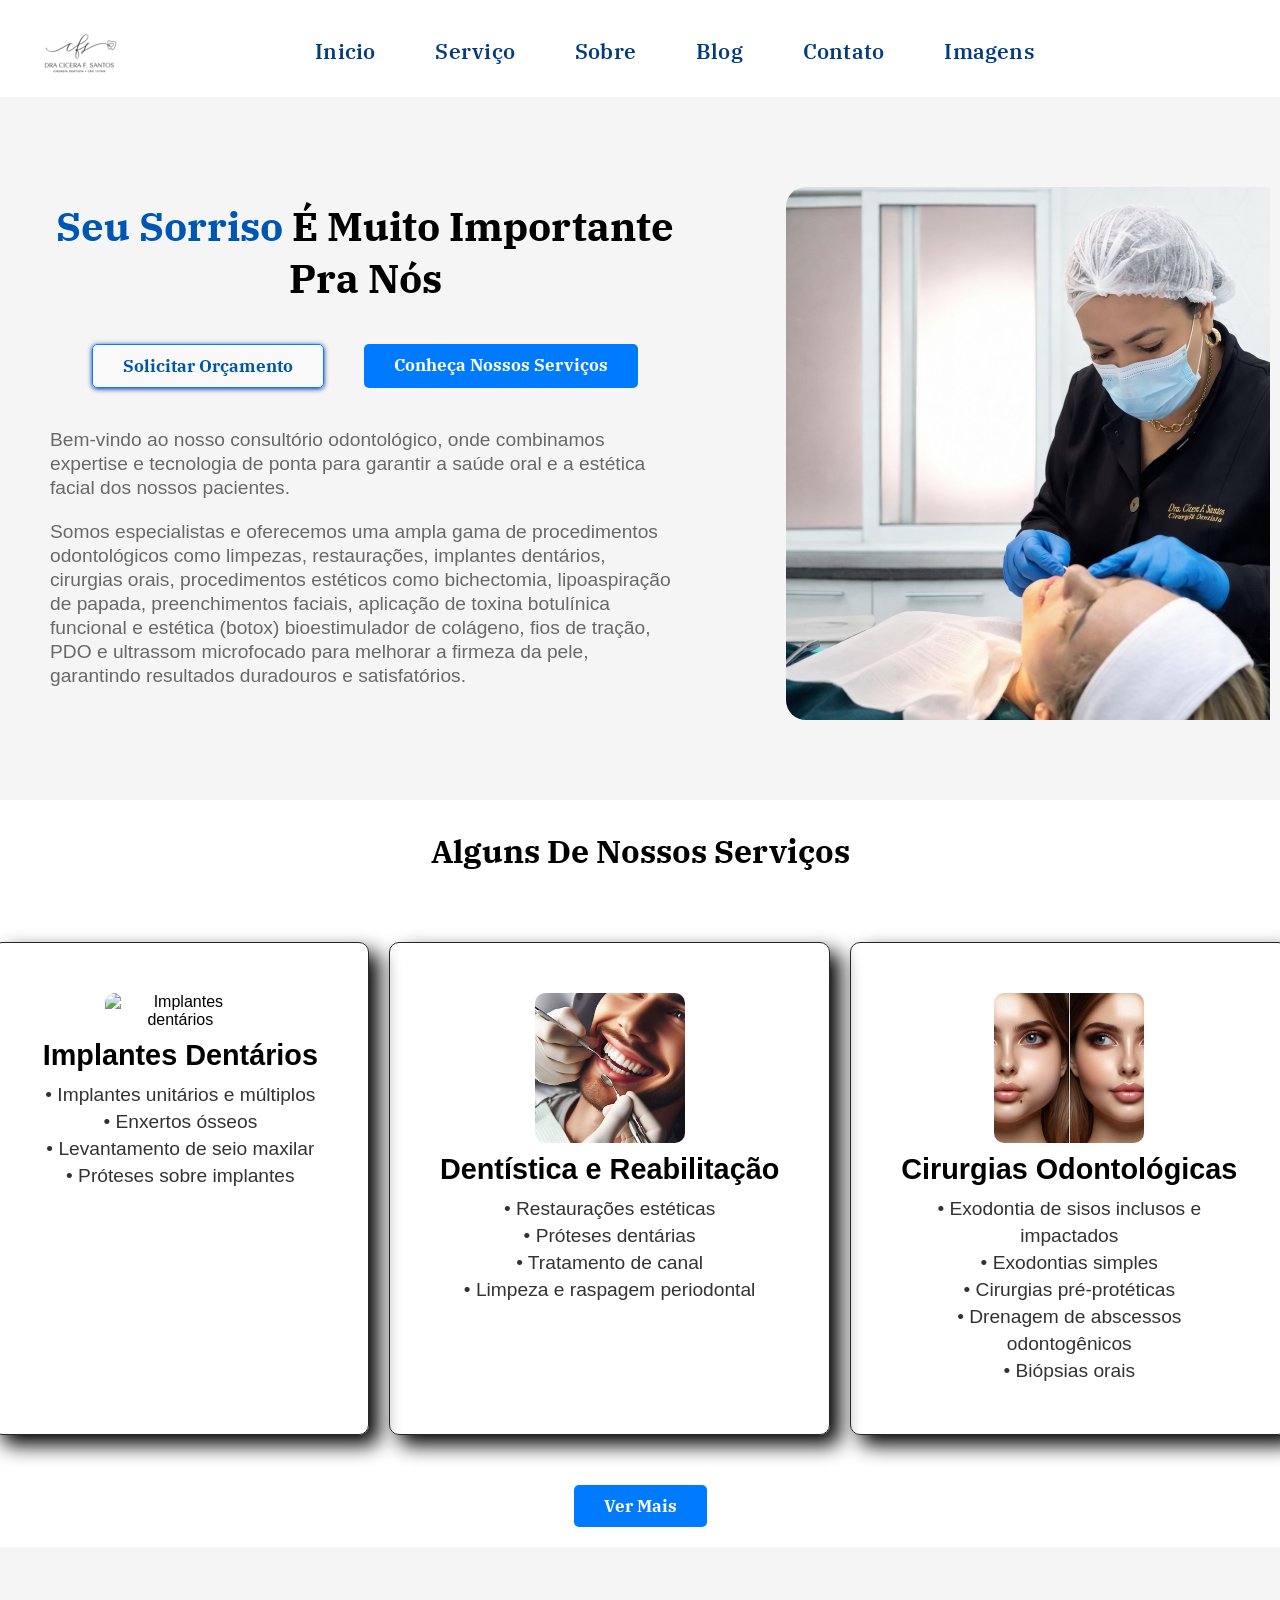
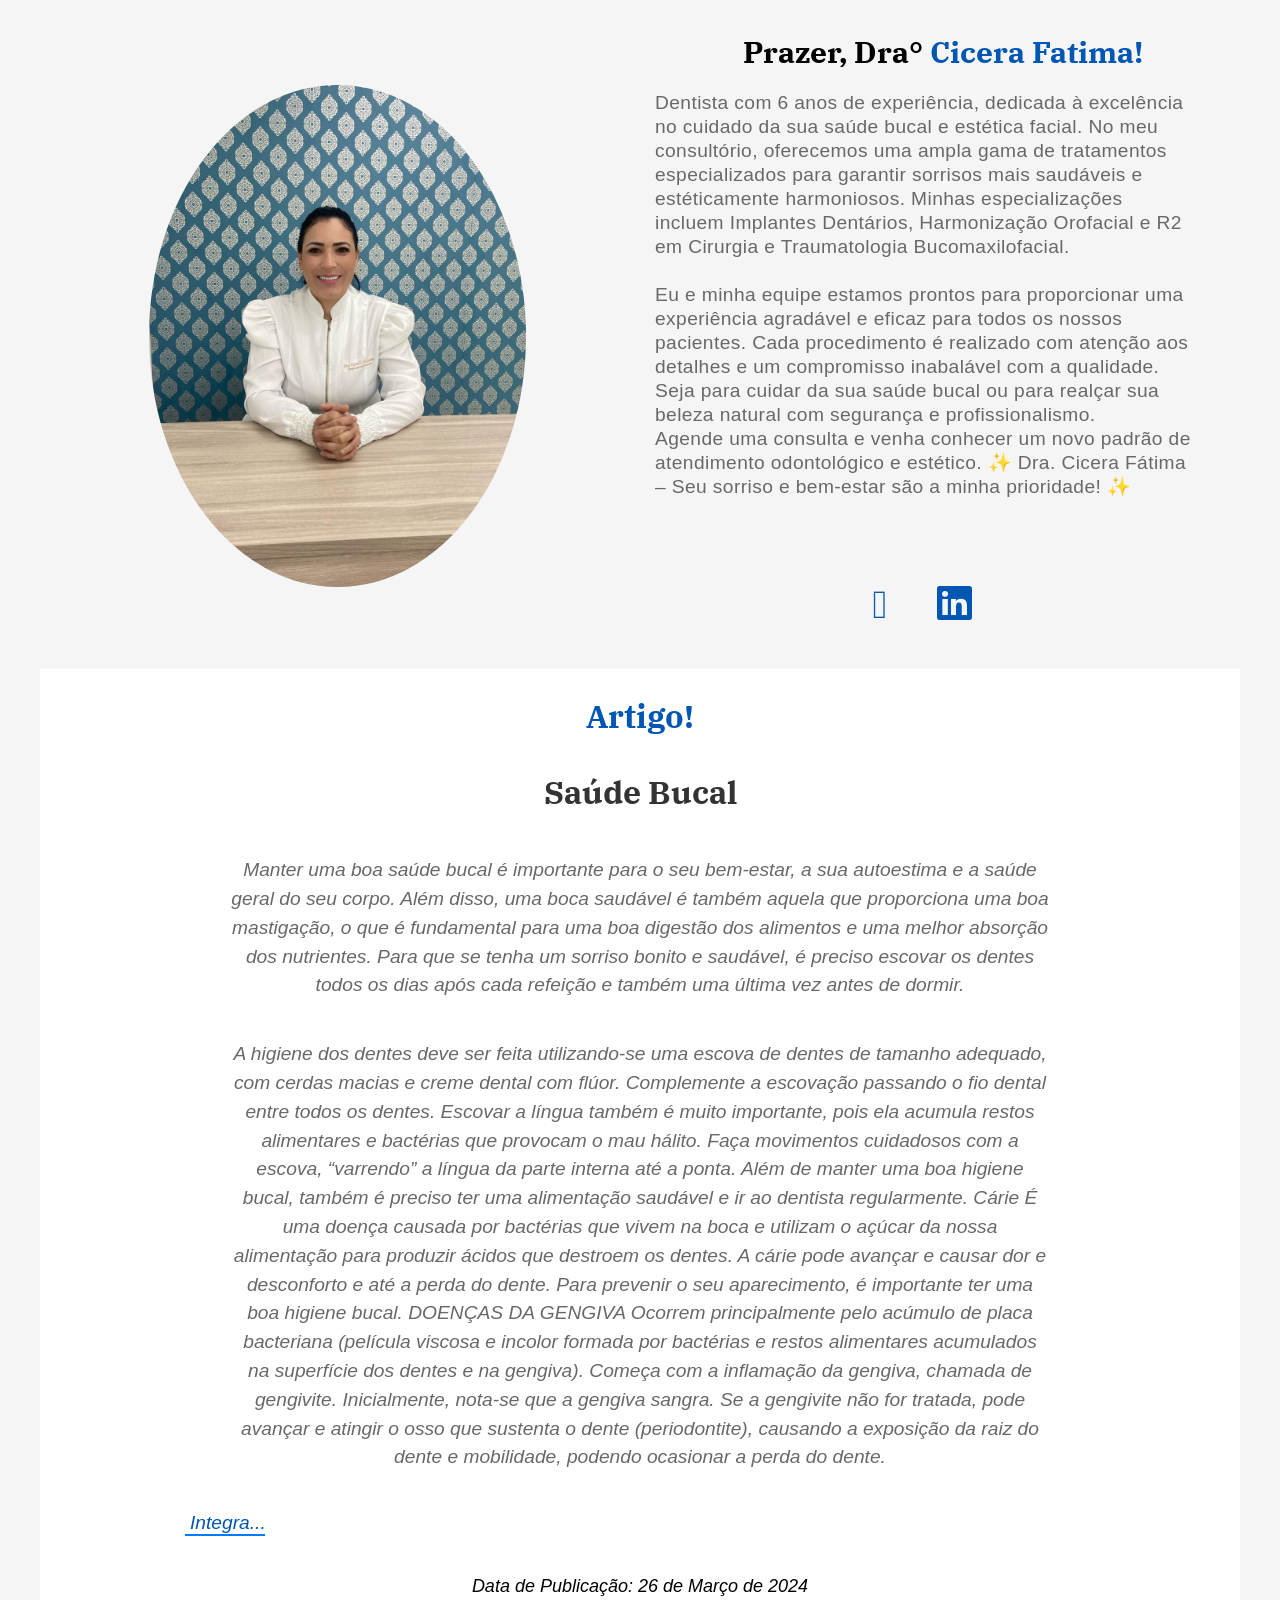
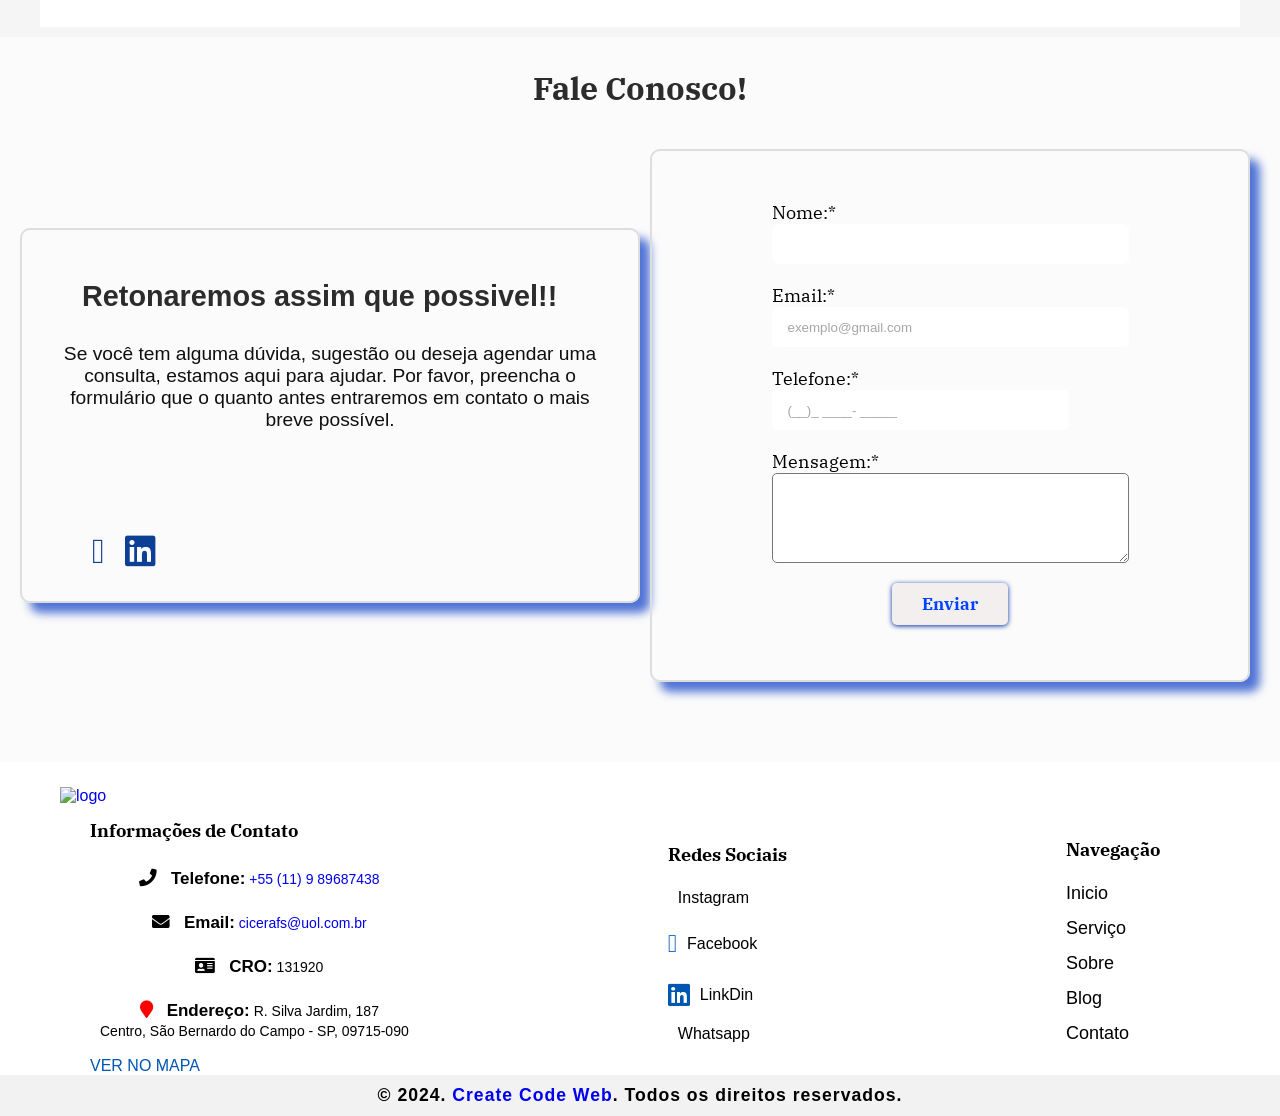
==== commit cee77bd6: "Update index.html" ====
--- a/index.html
+++ b/index.html
@@ -18,7 +18,7 @@
         href="https://fonts.googleapis.com/css2?family=IBM+Plex+Serif:wght@400;600;700&family=Roboto:wght@400;500;700&display=swap"
         rel="stylesheet">
     <link rel="stylesheet" href="mainCss.css">
-    <link rel="icon" href="../img/faicon-nova.png" width="20" type="image/svg+xml">
+    <link rel="icon" href="faicon-nova.png" width="20" type="image/svg+xml">
 
     <title>Document</title>
 </head>
@@ -27,7 +27,7 @@
     <header class="bg-header">
         <div class="header-corpo container">
             <div class="logo">
-                <a href="index.html"><img src="../img/logo-escrita-Preta.png" alt="logo" width=""></a>
+                <a href="index.html"><img src="logo-escrita-Preta.png" alt="logo" width=""></a>
             </div>
             <nav class="corpo-nav">
                 <ul class="menu-desktop">
@@ -49,7 +49,7 @@
         <div class="menu-toggle">
             <i class="fas fa-bars"></i>
             <div class="logo">
-                <a href="index.html"><img src="../img/logo-escrita-Preta.png" alt="logo" width="48"></a>
+                <a href="index.html"><img src="logo-escrita-Preta.png" alt="logo" width="48"></a>
             </div>
             <div class="nave-zap-orc">
                 <a href="https://wa.me/5511989687438?text=Olá vim através do site, gostaria de mais informações."
@@ -94,7 +94,7 @@
                 </div>
             </div>
             <div class="imagem-inicio">
-                <img src="../img/novaInicio.png" alt="ambiente consultorio" width="800">
+                <img src="novaInicio.png" alt="ambiente consultorio" width="800">
             </div>
         </div>
     </main>
@@ -120,7 +120,7 @@
             </div>
             <div class="card-servico">
                 <div class="img-servico">
-                    <img src="../img/servicos-img/Restaurações-dentárias02.jpeg" alt="Restaurações dentárias"
+                    <img src="Restaurações-dentárias02.jpeg" alt="Restaurações dentárias"
                         width="150">
                 </div>
                 <h3 class="titulo-pequeno ">Dentística e Reabilitação</h3>
@@ -136,7 +136,7 @@
             </div>
             <div class="card-servico spand">
                 <div class="img-servico">
-                    <img src="../img/servicos-img/bichetomia01.jpeg" alt="Bichectomia" width="150">
+                    <img src="bichetomia01.jpeg" alt="Bichectomia" width="150">
                 </div>
                 <h3 class="titulo-pequeno ">Cirurgias Odontológicas</h3>
                 <p class="paragrafo">
@@ -154,7 +154,7 @@
             </div>
             <div class="card-servico">
                 <div class="img-servico">
-                    <img src="../img/servicos-img/Limpezas-dentárias01.jpeg" alt="limpeza dentaria" width="150">
+                    <img src="Limpezas-dentárias01.jpeg" alt="limpeza dentaria" width="150">
                 </div>
                 <h3 class="titulo-pequeno ">Limpezas dentárias</h3>
                 <p class="paragrafo ">
@@ -166,7 +166,7 @@
             </div>
             <div class="card-servico">
                 <div class="img-servico">
-                    <img src="../img/servicos-img/lipodepapada.jpeg" alt="Lipoaspiração de papada" width="150">
+                    <img src="lipodepapada.jpeg" alt="Lipoaspiração de papada" width="150">
                 </div>
                 <h3 class="titulo-pequeno ">Lipoaspiração de papada</h3>
                 <p class="paragrafo">
@@ -178,7 +178,7 @@
             </div>
             <div class="card-servico spand">
                 <div class="img-servico">
-                    <img src="../img/servicos-img/preenchimento-facial.jpeg" alt="Preenchimento facial" width="150">
+                    <img src="preenchimento-facial.jpeg" alt="Preenchimento facial" width="150">
                 </div>
                 <h3 class="titulo-pequeno ">Preenchimento facial</h3>
                 <p class="paragrafo">
@@ -193,7 +193,7 @@
 
             <div class="card-servico">
                 <div class="img-servico">
-                    <img src="../img/servicos-img/bichetomia01.jpeg" alt="Bioestimulador de colágenol"
+                    <img src="bichetomia01.jpeg" alt="Bioestimulador de colágenol"
                         width="150">
                 </div>
                 <h3 class="titulo-pequeno ">Bioestimulador de colágeno</h3>
@@ -207,7 +207,7 @@
 
             <div class="card-servico ">
                 <div class="img-servico">
-                    <img src="../img/servicos-img/Fios-de-tração-PDO.jpeg" alt="Fios de tração, PDO" width="150">
+                    <img src="Fios-de-tração-PDO.jpeg" alt="Fios de tração, PDO" width="150">
                 </div>
                 <h3 class="titulo-pequeno ">Fios de tração PDO</h3>
                 <p class="paragrafo">
@@ -229,7 +229,7 @@
         <h2 class="titulo-oculto">Prazer, Dra°<span class="cortext">Cicera Fatima!</span></h2>
         <div class="corpo-sobre">
             <div class="img-sobre">
-                <img src="../img/sobre2.jpg" alt="imagem dra° Cicera" width="377">
+                <img src="sobre2.jpg" alt="imagem dra° Cicera" width="377">
             </div>
             <div class="descri-sobre">
                 <h2 class="titulo-s">Prazer, Dra° <span class="cortext">Cicera Fatima!</span></h2>
@@ -423,3 +423,5 @@
 </body>
 
 </html
+
+
